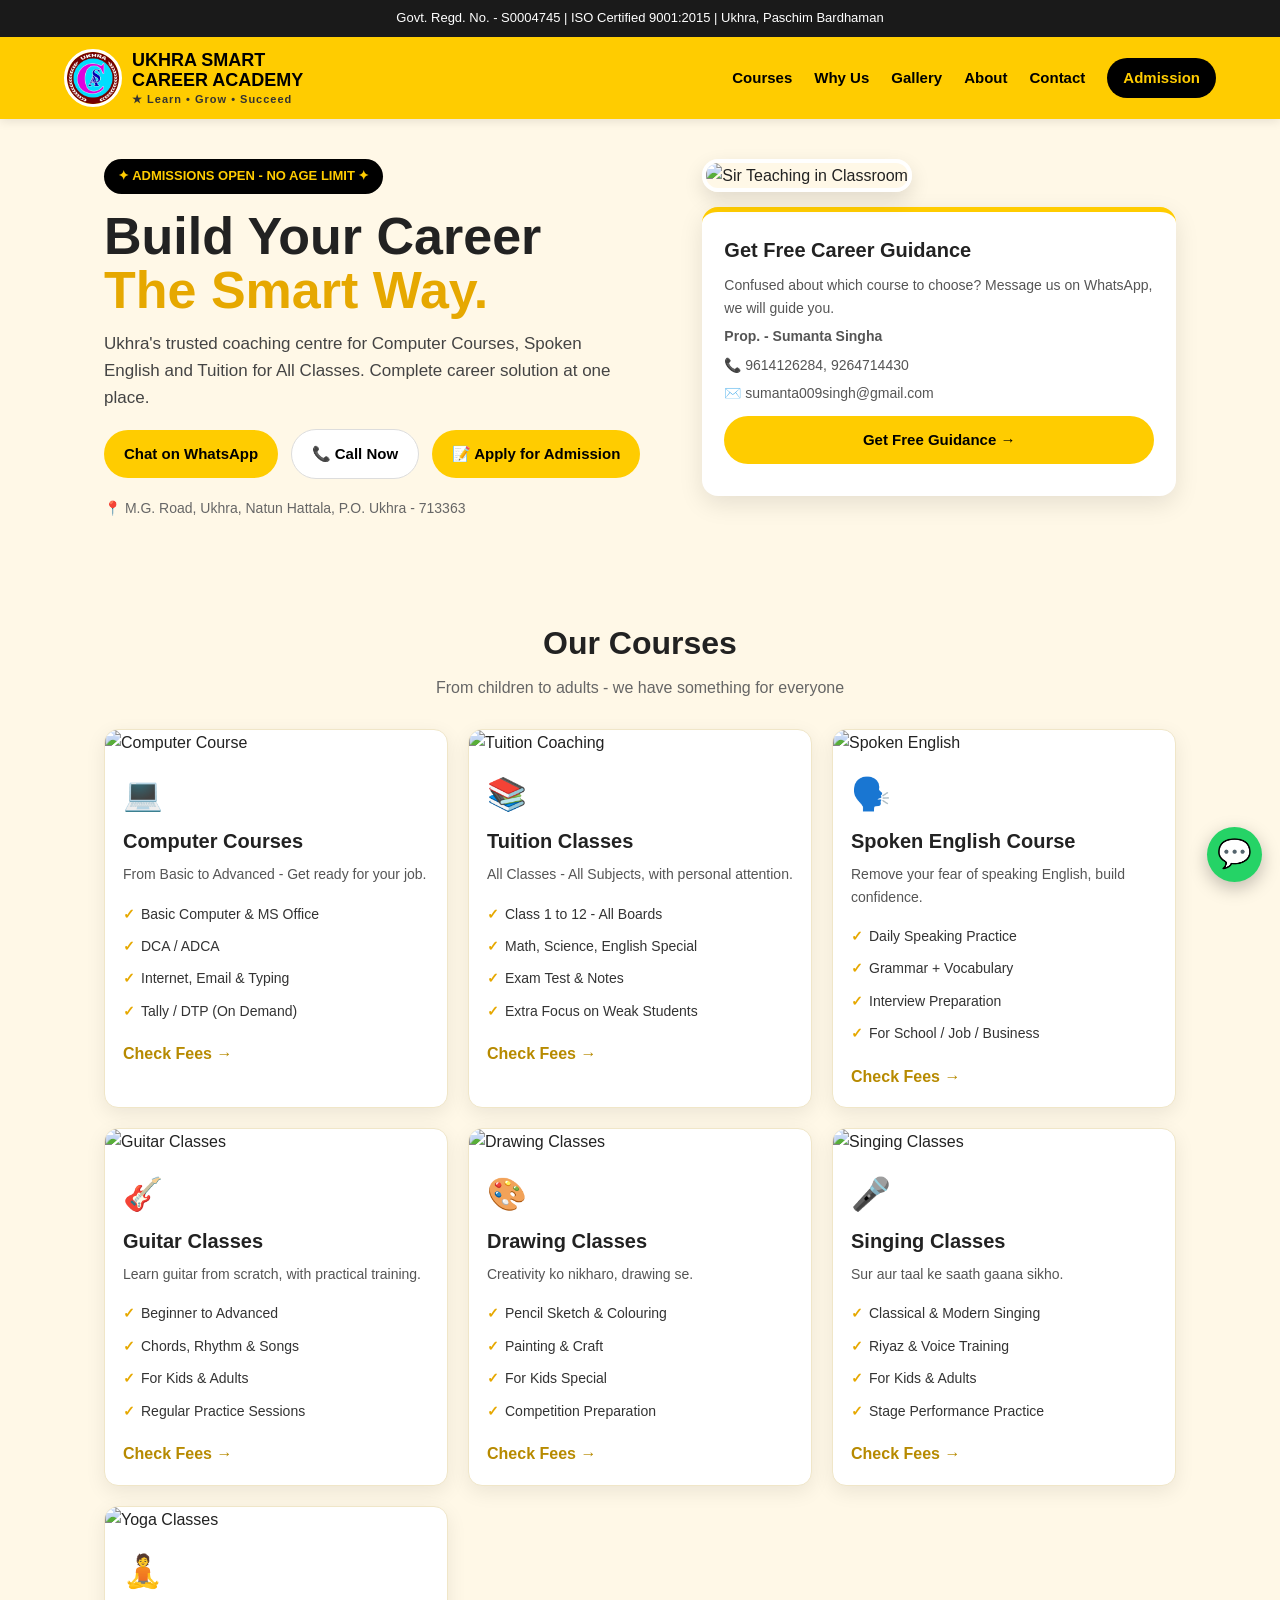
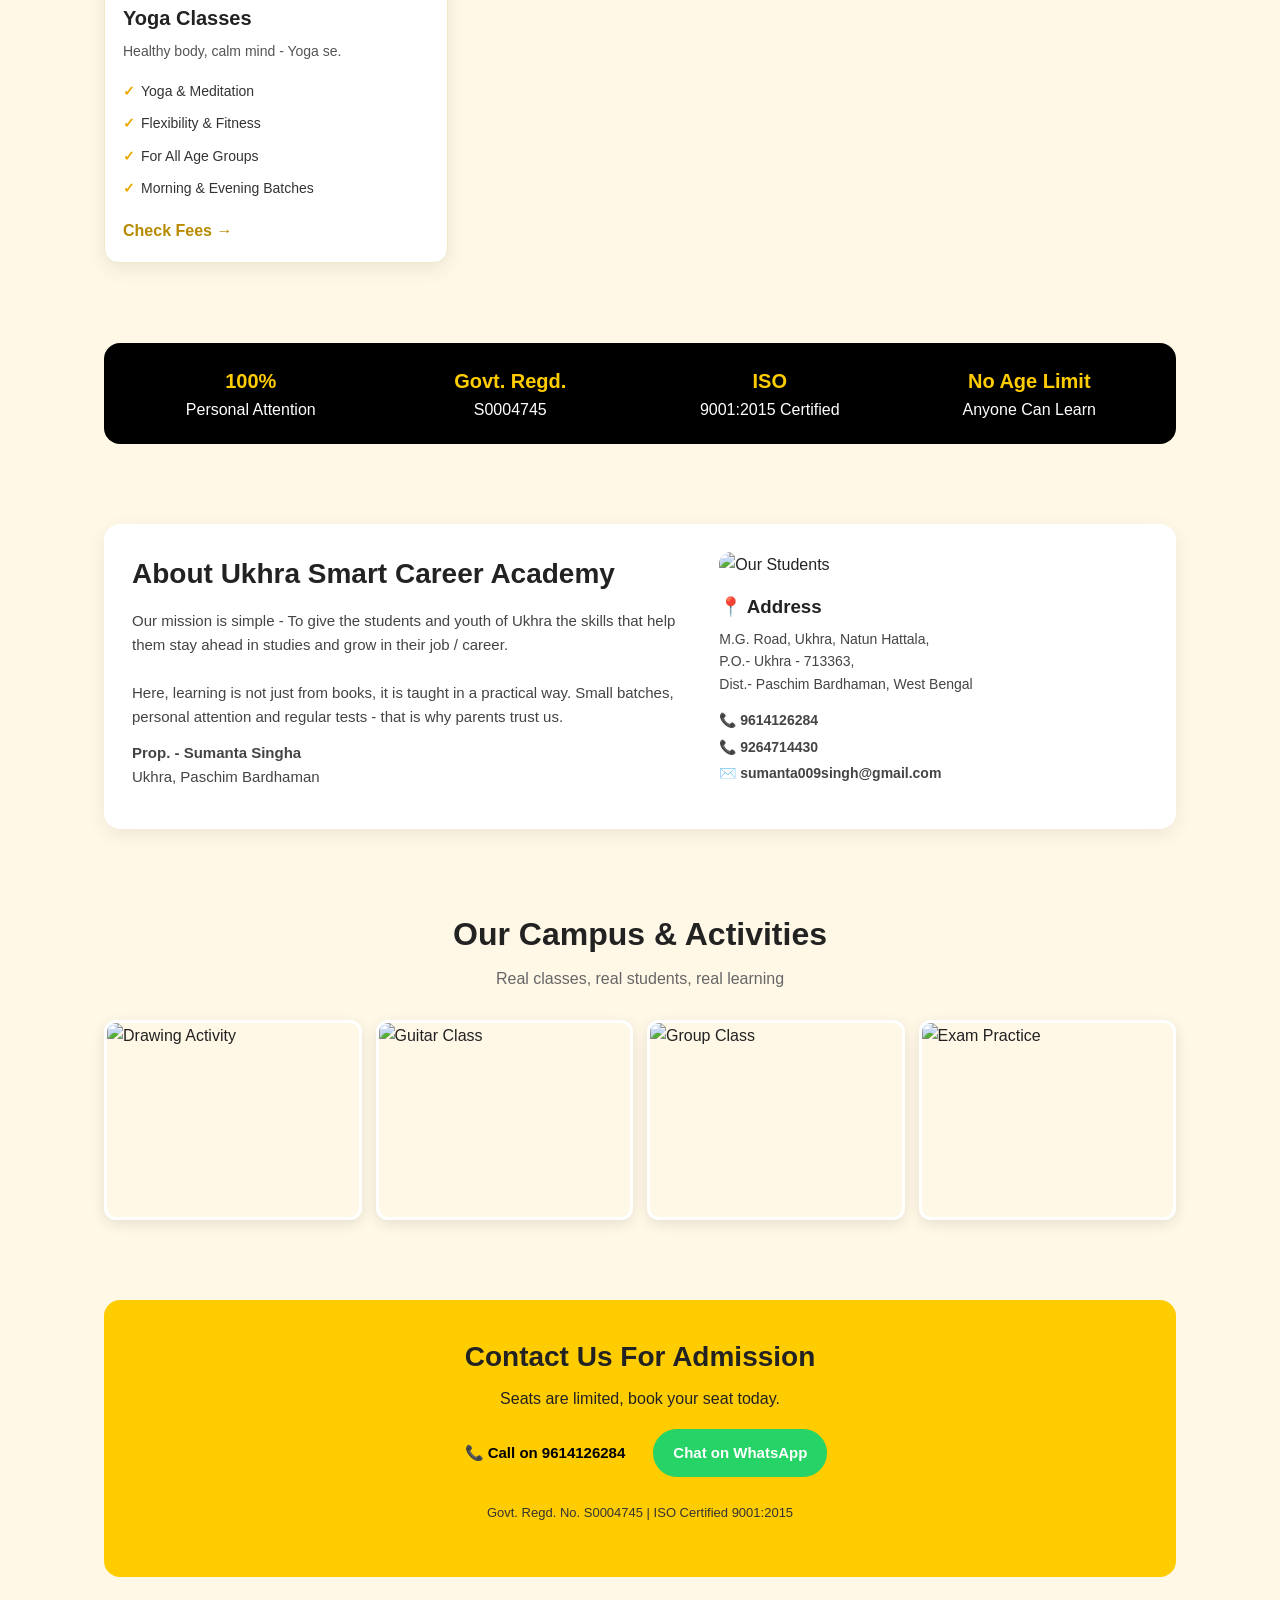
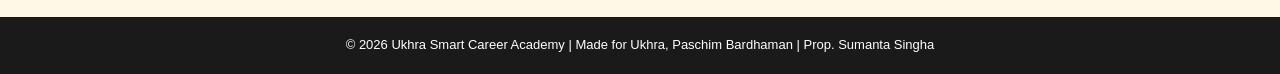
==== index.html @ 69313195 "Update index.html" ====
<!DOCTYPE html>
<html lang="en">
<head>
<meta charset="UTF-8">
<meta name="viewport" content="width=device-width, initial-scale=1.0">
<title>Ukhra Smart Career Academy | Computer, Spoken English & Tuition in Ukhra</title>
<link rel="stylesheet" href="style.css">
</head>
<body>

<div class="top">Govt. Regd. No. - S0004745 | ISO Certified 9001:2015 | Ukhra, Paschim Bardhaman</div>

<header>
<div class="logo"><img src="logo.jpg" alt="Logo"> <span>UKHRA SMART<br>CAREER ACADEMY <small>★ Learn • Grow • Succeed</small></span></div>
<nav>
<a href="#courses">Courses</a>
<a href="#why">Why Us</a>
<a href="#gallery">Gallery</a>
<a href="#about">About</a>
<a href="#contact">Contact</a>
<a href="admission.html">Admission</a>
</nav>
<button class="menu-btn" onclick="toggleMenu()">☰</button>
</header>
<div class="mobile-nav" id="mobileNav">
<a href="#courses">Courses</a>
<a href="#why">Why Us</a>
<a href="#gallery">Gallery</a>
<a href="#about">About</a>
<a href="#contact">Contact</a>
<a href="admission.html">Admission</a>
</div>

<section class="hero">
<div class="hero-left">
<div class="badge">✦ ADMISSIONS OPEN - NO AGE LIMIT ✦</div>
<h1>Build Your Career<br><span>The Smart Way.</span></h1>
<p>Ukhra's trusted coaching centre for Computer Courses, Spoken English and Tuition for All Classes. Complete career solution at one place.</p>
<a class="btn btn-yellow" href="https://wa.me/919614126284">Chat on WhatsApp</a>
<a class="btn btn-white" href="tel:9614126284">📞 Call Now</a>
<a class="btn btn-yellow" href="admission.html">📝 Apply for Admission</a>
<p class="hero-addr">📍 M.G. Road, Ukhra, Natun Hattala, P.O. Ukhra - 713363</p>
</div>
<div class="hero-right">
<img src="images/image_7.jpg" alt="Sir Teaching in Classroom" class="hero-img">
<div class="hero-card">
<h3>Get Free Career Guidance</h3>
<p>Confused about which course to choose? Message us on WhatsApp, we will guide you.</p>
<p><b>Prop. - Sumanta Singha</b></p>
<p>📞 9614126284, 9264714430</p>
<p>✉️ sumanta009singh@gmail.com</p>
<a class="btn btn-yellow full-btn" href="https://wa.me/919614126284?text=Hello%20Sir,%20I%20want%20to%20know%20about%20Admission">Get Free Guidance →</a>
</div>
</div>
</section>

<section class="section" id="courses">
<h2>Our Courses</h2>
<p class="sub">From children to adults - we have something for everyone</p>
<div class="cards">

<!-- 1. COMPUTER COURSES -->
<div class="card">
<img src="images/image_6.jpg" alt="Computer Course">
<div class="icon">💻</div><h3>Computer Courses</h3><p>From Basic to Advanced - Get ready for your job.</p>
<ul><li>Basic Computer & MS Office</li><li>DCA / ADCA</li><li>Internet, Email & Typing</li><li>Tally / DTP (On Demand)</li></ul>
<a href="https://wa.me/919614126284?text=I%20want%20to%20know%20Computer%20Course%20Fees">Check Fees →</a></div>

<!-- 2. TUITION CLASSES -->
<div class="card">
<img src="images/Image_3.jpg" alt="Tuition Coaching">
<div class="icon">📚</div><h3>Tuition Classes</h3><p>All Classes - All Subjects, with personal attention.</p>
<ul><li>Class 1 to 12 - All Boards</li><li>Math, Science, English Special</li><li>Exam Test & Notes</li><li>Extra Focus on Weak Students</li></ul>
<a href="https://wa.me/919614126284?text=I%20want%20to%20know%20about%20Tuition">Check Fees →</a></div>

<!-- 3. SPOKEN ENGLISH -->
<div class="card">
<img src="images/Image_8.jpg" alt="Spoken English">
<div class="icon">🗣️</div><h3>Spoken English Course</h3><p>Remove your fear of speaking English, build confidence.</p>
<ul><li>Daily Speaking Practice</li><li>Grammar + Vocabulary</li><li>Interview Preparation</li><li>For School / Job / Business</li></ul>
<a href="https://wa.me/919614126284?text=I%20want%20to%20know%20Spoken%20English%20Fees">Check Fees →</a></div>

<!-- 4. GUITAR CLASSES -->
<div class="card">
<img src="images/image_1.jpg" alt="Guitar Classes">
<div class="icon">🎸</div><h3>Guitar Classes</h3><p>Learn guitar from scratch, with practical training.</p>
<ul><li>Beginner to Advanced</li><li>Chords, Rhythm & Songs</li><li>For Kids & Adults</li><li>Regular Practice Sessions</li></ul>
<a href="https://wa.me/919614126284?text=I%20want%20to%20know%20Guitar%20Class%20Fees">Check Fees →</a></div>

<!-- 5. DRAWING CLASSES -->
<div class="card">
<img src="images/image_5.jpg" alt="Drawing Classes">
<div class="icon">🎨</div><h3>Drawing Classes</h3><p>Creativity ko nikharo, drawing se.</p>
<ul><li>Pencil Sketch & Colouring</li><li>Painting & Craft</li><li>For Kids Special</li><li>Competition Preparation</li></ul>
<a href="https://wa.me/919614126284?text=I%20want%20to%20know%20Drawing%20Class%20Fees">Check Fees →</a></div>

<!-- 6. SINGING CLASSES -->
<div class="card">
<img src="images/image_2.jpg" alt="Singing Classes">
<div class="icon">🎤</div><h3>Singing Classes</h3><p>Sur aur taal ke saath gaana sikho.</p>
<ul><li>Classical & Modern Singing</li><li>Riyaz & Voice Training</li><li>For Kids & Adults</li><li>Stage Performance Practice</li></ul>
<a href="https://wa.me/919614126284?text=I%20want%20to%20know%20Singing%20Class%20Fees">Check Fees →</a></div>

<!-- 7. YOGA CLASSES -->
<div class="card">
<img src="images/image_9.jpg" alt="Yoga Classes">
<div class="icon">🧘</div><h3>Yoga Classes</h3><p>Healthy body, calm mind - Yoga se.</p>
<ul><li>Yoga & Meditation</li><li>Flexibility & Fitness</li><li>For All Age Groups</li><li>Morning & Evening Batches</li></ul>
<a href="https://wa.me/919614126284?text=I%20want%20to%20know%20Yoga%20Class%20Fees">Check Fees →</a></div>

</div>
</section>

<section class="section">
<div class="why" id="why">
<div><b>100%</b>Personal Attention</div>
<div><b>Govt. Regd.</b>S0004745</div>
<div><b>ISO</b>9001:2015 Certified</div>
<div><b>No Age Limit</b>Anyone Can Learn</div>
</div>
</section>

<section class="section" id="about">
<div class="about">
<div class="about-left"><h2>About Ukhra Smart Career Academy</h2><p>Our mission is simple - To give the students and youth of Ukhra the skills that help them stay ahead in studies and grow in their job / career.<br><br>Here, learning is not just from books, it is taught in a practical way. Small batches, personal attention and regular tests - that is why parents trust us.</p><p><b>Prop. - Sumanta Singha</b><br>Ukhra, Paschim Bardhaman</p></div>
<div class="about-right"><img src="images/image_4.jpg" alt="Our Students" class="about-img"><h3>📍 Address</h3><p>M.G. Road, Ukhra, Natun Hattala,<br>P.O.- Ukhra - 713363,<br>Dist.- Paschim Bardhaman, West Bengal</p><p class="contact-lines">📞 9614126284<br>📞 9264714430<br>✉️ sumanta009singh@gmail.com</p></div>
</div>
</section>

<section class="section" id="gallery">
<h2>Our Campus & Activities</h2>
<p class="sub">Real classes, real students, real learning</p>
<div class="gallery">
<img src="images/image_1.jpg" alt="Drawing Activity">
<img src="images/image_2.jpg" alt="Guitar Class">
<img src="images/image_5.jpg" alt="Group Class">
<img src="images/image_9.jpg" alt="Exam Practice">
</div>
</section>

<section class="section" id="contact">
<div class="contact"><h2>Contact Us For Admission</h2><p>Seats are limited, book your seat today.</p><a class="btn btn-yellow" href="tel:9614126284">📞 Call on 9614126284</a><a class="btn btn-green" href="https://wa.me/919614126284">Chat on WhatsApp</a><p class="small">Govt. Regd. No. S0004745 | ISO Certified 9001:2015</p></div>
</section>

<footer>© 2026 Ukhra Smart Career Academy | Made for Ukhra, Paschim Bardhaman | Prop. Sumanta Singha</footer>
<a class="float-whatsapp" href="https://wa.me/919614126284">💬</a>

<script src="script.js"></script>
</body>
</html>
---- style.css ----
*{
  margin:0;
  padding:0;
  box-sizing:border-box;
  font-family:'Segoe UI', Arial, sans-serif;
}
body{
  background:#fff8e7;
  color:#222;
  line-height:1.6;
}
a{text-decoration:none;color:inherit}

/* TOP BAR */
.top{
  background:#1a1a1a;
  color:#fff;
  text-align:center;
  font-size:13px;
  padding:8px 10px;
}

/* HEADER */
header{
  background:#ffcc00;
  display:flex;
  justify-content:space-between;
  align-items:center;
  padding:12px 5%;
  position:sticky;
  top:0;
  z-index:100;
  box-shadow:0 2px 10px rgba(0,0,0,0.1);
}
.logo{
  display:flex;
  align-items:center;
  gap:10px;
  font-weight:900;
  font-size:18px;
  line-height:1.1;
  color:#000;
}
.logo img{
  width:58px;
  height:58px;
  border-radius:50%;
  object-fit:cover;
  border:3px solid #fff;
  background:#fff;
  flex-shrink:0;
}
.logo small{
  display:block;
  font-size:11px;
  letter-spacing:1px;
  color:#333;
  font-weight:700;
  margin-top:2px;
}
nav{
  display:flex;
  gap:22px;
  align-items:center;
}
nav a{
  font-weight:700;
  font-size:15px;
  color:#000;
}
nav a:hover{color:#fff}
nav a:last-child{
  background:#000;
  color:#ffcc00;
  padding:8px 16px;
  border-radius:20px;
}
.menu-btn{
  display:none;
  font-size:26px;
  background:none;
  border:none;
  cursor:pointer;
}
.mobile-nav{
  display:none;
  background:#ffcc00;
  padding:10px 5%;
  flex-direction:column;
  gap:10px;
}
.mobile-nav a{
  font-weight:700;
  padding:8px 0;
  border-bottom:1px solid rgba(0,0,0,0.1);
}
.mobile-nav.active{display:flex}

/* HERO */
.hero{
  display:flex;
  gap:30px;
  padding:40px 5%;
  align-items:flex-start;
  max-width:1200px;
  margin:0 auto;
}
.hero-left{flex:1.2}
.badge{
  background:#000;
  color:#ffcc00;
  display:inline-block;
  padding:7px 14px;
  border-radius:20px;
  font-size:13px;
  font-weight:800;
  margin-bottom:15px;
}
.hero-left h1{
  font-size:52px;
  line-height:1.05;
  font-weight:900;
  margin-bottom:12px;
}
.hero-left h1 span{color:#e6a800}
.hero-left p{
  font-size:17px;
  color:#444;
  margin-bottom:18px;
  max-width:520px;
}
.btn{
  display:inline-block;
  padding:12px 20px;
  border-radius:30px;
  font-weight:800;
  font-size:15px;
  margin:0 8px 10px 0;
}
.btn-yellow{background:#ffcc00;color:#000}
.btn-white{background:#fff;color:#000;border:1px solid #ddd}
.btn-green{background:#25D366;color:#fff}
.full-btn{display:block;text-align:center;margin-top:12px;width:100%}
.hero-addr{font-size:14px!important;color:#666!important;margin-top:8px}
.hero-right{flex:1}
.hero-img{
  width:100%;
  height:290px;
  object-fit:cover;
  border-radius:16px;
  margin-bottom:15px;
  border:4px solid #fff;
  box-shadow:0 8px 20px rgba(0,0,0,0.12);
}
.hero-card{
  background:#fff;
  padding:22px;
  border-radius:16px;
  box-shadow:0 8px 25px rgba(0,0,0,0.1);
  border-top:5px solid #ffcc00;
}
.hero-card h3{font-size:20px;margin-bottom:8px}
.hero-card p{font-size:14px;color:#555;margin-bottom:6px}

/* SECTION */
.section{
  padding:40px 5%;
  max-width:1200px;
  margin:0 auto;
}
.section h2{
  text-align:center;
  font-size:32px;
  font-weight:900;
  margin-bottom:6px;
}
.sub{
  text-align:center;
  color:#666;
  margin-bottom:28px;
}

/* COURSES CARDS */
.cards{
  display:grid;
  grid-template-columns:1fr 1fr 1fr;
  gap:20px;
}
.card{
  background:#fff;
  border-radius:14px;
  overflow:hidden;
  box-shadow:0 6px 20px rgba(0,0,0,0.08);
  padding-bottom:18px;
  border:1px solid #f0e6c8;
}
.card img{
  width:100%;
  height:185px;
  object-fit:cover;
}
.card .icon{
  font-size:32px;
  margin:14px 18px 5px;
}
.card h3{
  font-size:20px;
  padding:0 18px;
  margin-bottom:6px;
}
.card p{
  font-size:14px;
  color:#555;
  padding:0 18px;
  margin-bottom:12px;
}
.card ul{
  list-style:none;
  padding:0 18px;
  margin-bottom:14px;
}
.card ul li{
  font-size:14px;
  padding:5px 0 5px 18px;
  position:relative;
  color:#333;
}
.card ul li:before{
  content:"✓";
  position:absolute;
  left:0;
  color:#e6a800;
  font-weight:900;
}
.card a{
  display:inline-block;
  margin:0 18px;
  font-weight:800;
  color:#b78a00;
}

/* WHY */
.why{
  background:#000;
  color:#fff;
  display:grid;
  grid-template-columns:1fr 1fr 1fr 1fr;
  border-radius:16px;
  padding:22px;
  text-align:center;
  gap:10px;
}
.why div b{
  display:block;
  font-size:20px;
  color:#ffcc00;
}

/* ABOUT */
.about{
  display:flex;
  gap:30px;
  background:#fff;
  padding:28px;
  border-radius:16px;
  box-shadow:0 6px 20px rgba(0,0,0,0.07);
}
.about-left{flex:1.3}
.about-left h2{text-align:left;font-size:28px;margin-bottom:12px}
.about-left p{color:#444;font-size:15px;margin-bottom:12px}
.about-right{flex:1}
.about-img{
  width:100%;
  height:230px;
  object-fit:cover;
  border-radius:12px;
  margin-bottom:14px;
}
.about-right h3{margin-bottom:6px}
.about-right p{font-size:14px;color:#444}
.contact-lines{margin-top:12px;font-weight:700;line-height:1.9}

/* GALLERY */
.gallery{
  display:grid;
  grid-template-columns:1fr 1fr 1fr 1fr;
  gap:14px;
}
.gallery img{
  width:100%;
  height:200px;
  object-fit:cover;
  border-radius:12px;
  border:3px solid #fff;
  box-shadow:0 4px 14px rgba(0,0,0,0.1);
}

/* CONTACT */
.contact{
  background:#ffcc00;
  text-align:center;
  padding:35px 20px;
  border-radius:16px;
}
.contact h2{font-size:28px}
.contact p{margin-bottom:18px}
.contact .small{font-size:13px;margin-top:16px;color:#333}

/* FOOTER */
footer{
  background:#1a1a1a;
  color:#fff;
  text-align:center;
  padding:18px 10px;
  font-size:13px;
}
.float-whatsapp{
  position:fixed;
  right:18px;
  bottom:18px;
  background:#25D366;
  width:55px;
  height:55px;
  border-radius:50%;
  display:flex;
  align-items:center;
  justify-content:center;
  font-size:28px;
  box-shadow:0 6px 18px rgba(0,0,0,0.25);
  z-index:200;
}

/* MOBILE */
@media(max-width:850px){
  nav{display:none}
  .menu-btn{display:block}
  .hero{flex-direction:column;padding:25px 5%}
  .hero-left h1{font-size:36px}
  .hero-img{height:210px}
  .cards{grid-template-columns:1fr}
  .why{grid-template-columns:1fr 1fr}
  .about{flex-direction:column;padding:20px}
  .gallery{grid-template-columns:1fr 1fr}
  .gallery img{height:145px}
  .about-img{height:200px}
  .logo{font-size:15px}
  .logo img{width:46px;height:46px}
  .logo small{font-size:10px}
}
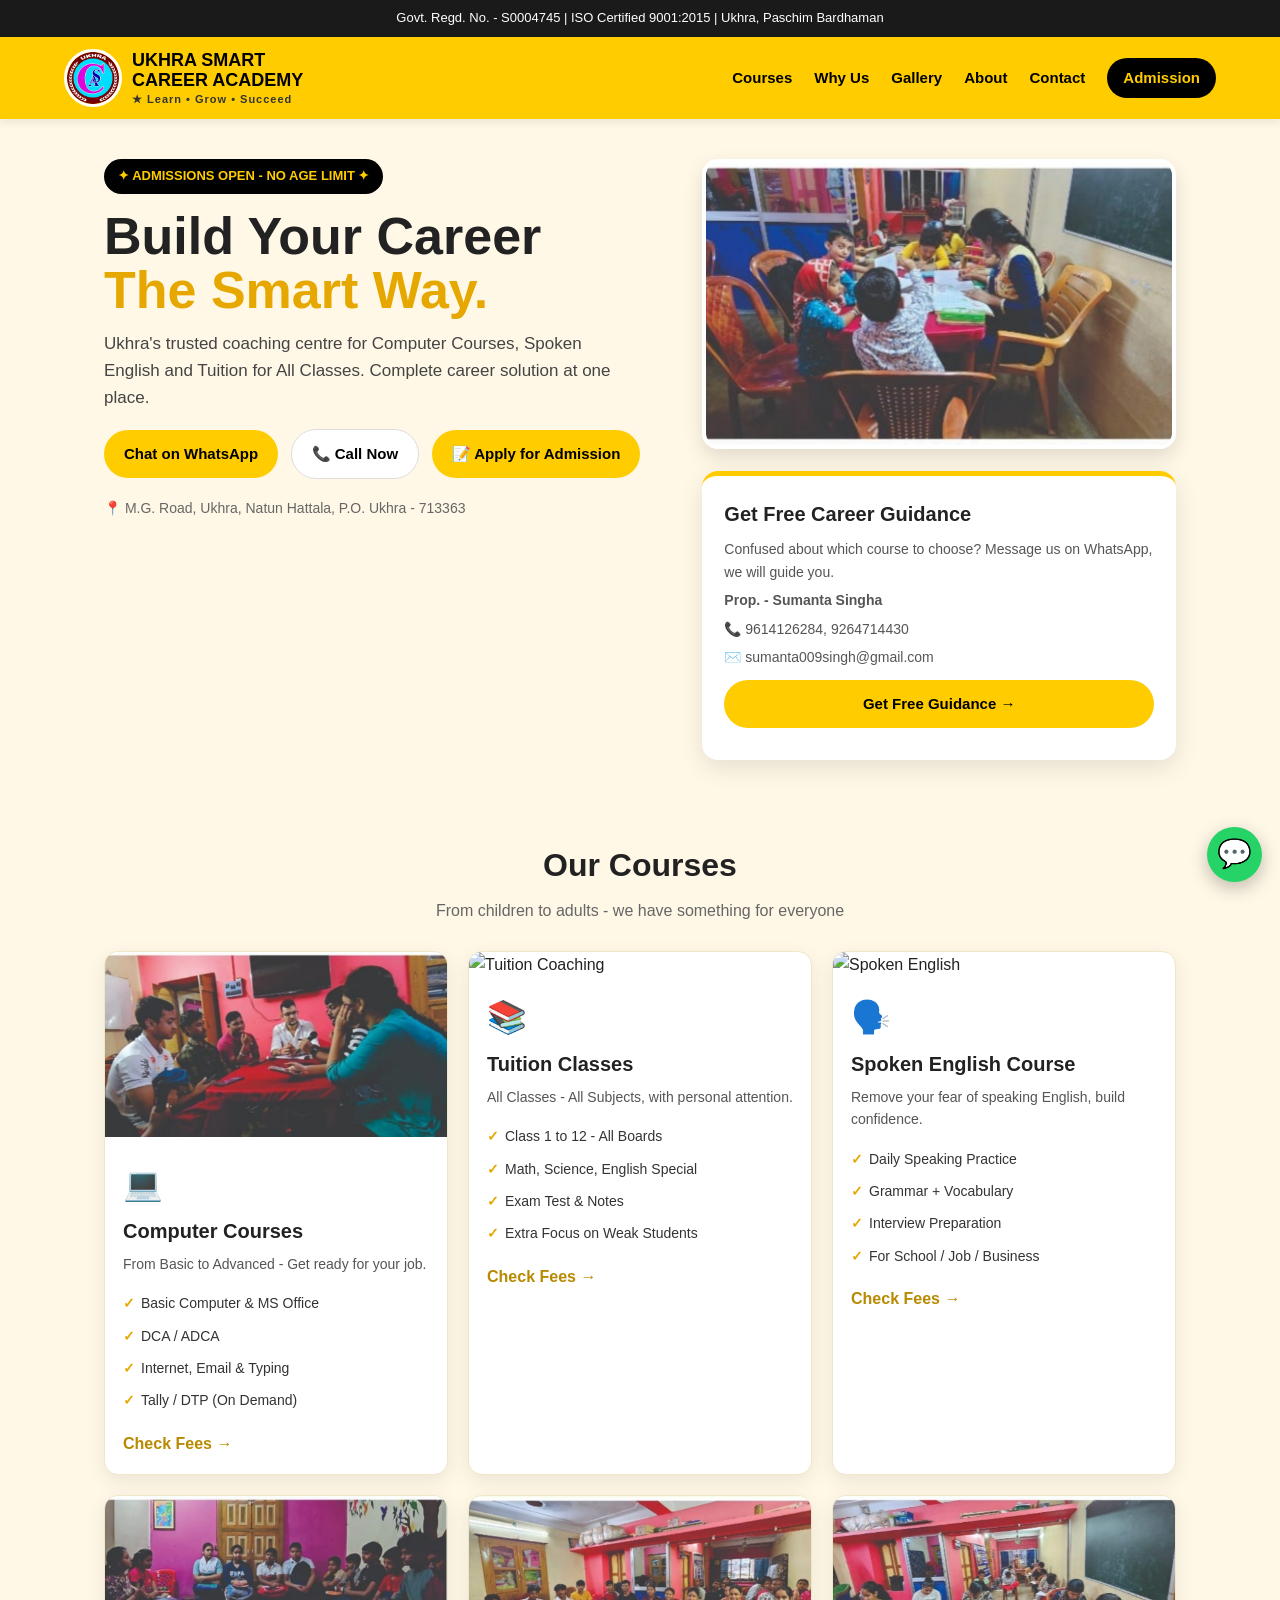
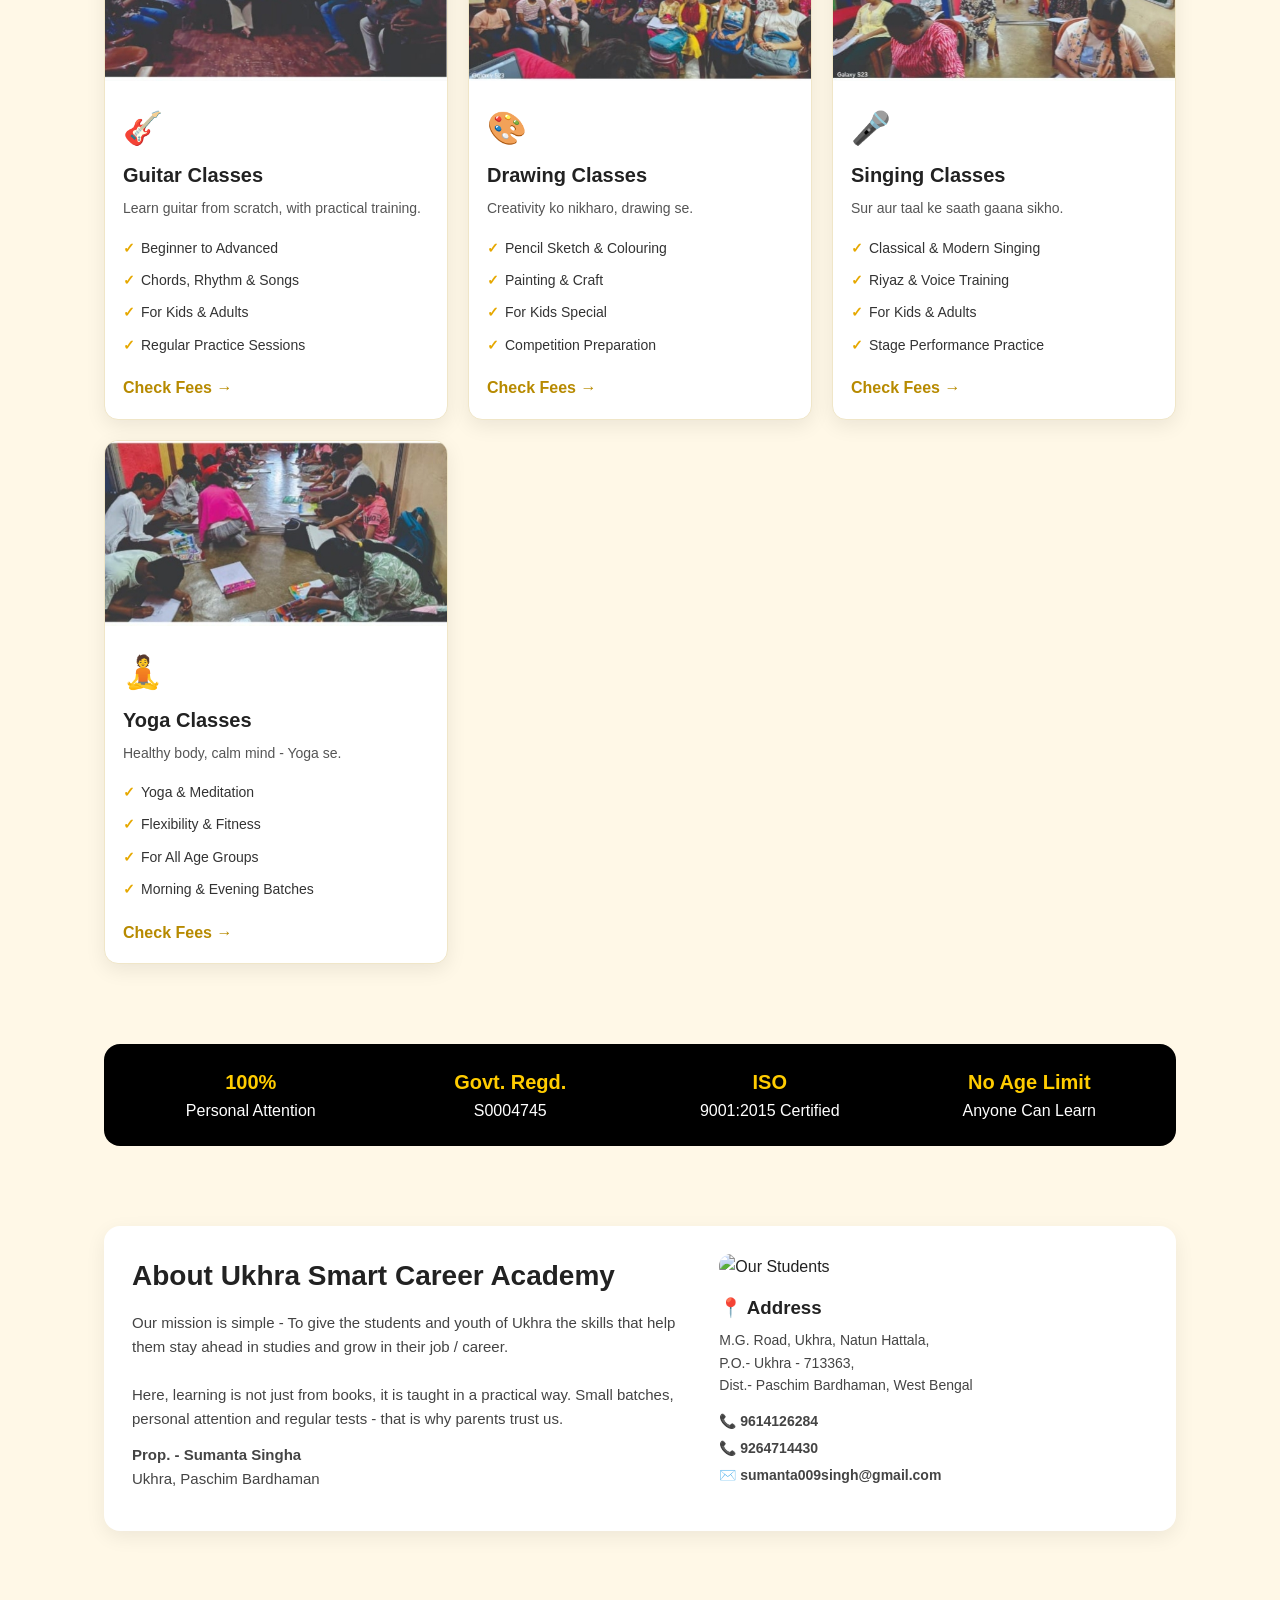
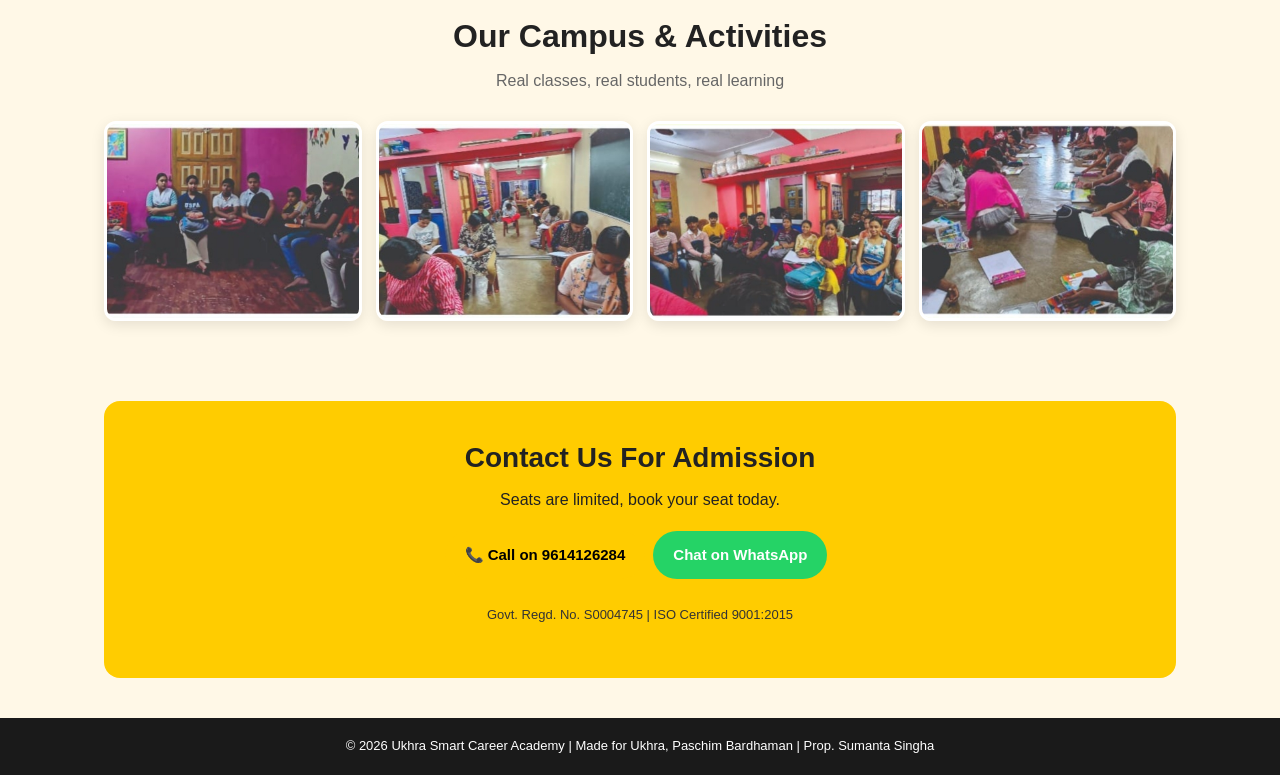
==== commit 1abe9fa0: "Update index.html" ====
--- a/index.html
+++ b/index.html
@@ -42,7 +42,7 @@
 <p class="hero-addr">📍 M.G. Road, Ukhra, Natun Hattala, P.O. Ukhra - 713363</p>
 </div>
 <div class="hero-right">
-<img src="images/image_7.jpg" alt="Sir Teaching in Classroom" class="hero-img">
+<img src="image_7.jpg" alt="Sir Teaching in Classroom" class="hero-img">
 <div class="hero-card">
 <h3>Get Free Career Guidance</h3>
 <p>Confused about which course to choose? Message us on WhatsApp, we will guide you.</p>
@@ -61,49 +61,49 @@
 
 <!-- 1. COMPUTER COURSES -->
 <div class="card">
-<img src="images/image_6.jpg" alt="Computer Course">
+<img src="image_6.jpg" alt="Computer Course">
 <div class="icon">💻</div><h3>Computer Courses</h3><p>From Basic to Advanced - Get ready for your job.</p>
 <ul><li>Basic Computer & MS Office</li><li>DCA / ADCA</li><li>Internet, Email & Typing</li><li>Tally / DTP (On Demand)</li></ul>
 <a href="https://wa.me/919614126284?text=I%20want%20to%20know%20Computer%20Course%20Fees">Check Fees →</a></div>
 
 <!-- 2. TUITION CLASSES -->
 <div class="card">
-<img src="images/Image_3.jpg" alt="Tuition Coaching">
+<img src="Image_3.jpg" alt="Tuition Coaching">
 <div class="icon">📚</div><h3>Tuition Classes</h3><p>All Classes - All Subjects, with personal attention.</p>
 <ul><li>Class 1 to 12 - All Boards</li><li>Math, Science, English Special</li><li>Exam Test & Notes</li><li>Extra Focus on Weak Students</li></ul>
 <a href="https://wa.me/919614126284?text=I%20want%20to%20know%20about%20Tuition">Check Fees →</a></div>
 
 <!-- 3. SPOKEN ENGLISH -->
 <div class="card">
-<img src="images/Image_8.jpg" alt="Spoken English">
+<img src="Image_8.jpg" alt="Spoken English">
 <div class="icon">🗣️</div><h3>Spoken English Course</h3><p>Remove your fear of speaking English, build confidence.</p>
 <ul><li>Daily Speaking Practice</li><li>Grammar + Vocabulary</li><li>Interview Preparation</li><li>For School / Job / Business</li></ul>
 <a href="https://wa.me/919614126284?text=I%20want%20to%20know%20Spoken%20English%20Fees">Check Fees →</a></div>
 
 <!-- 4. GUITAR CLASSES -->
 <div class="card">
-<img src="images/image_1.jpg" alt="Guitar Classes">
+<img src="image_1.jpg" alt="Guitar Classes">
 <div class="icon">🎸</div><h3>Guitar Classes</h3><p>Learn guitar from scratch, with practical training.</p>
 <ul><li>Beginner to Advanced</li><li>Chords, Rhythm & Songs</li><li>For Kids & Adults</li><li>Regular Practice Sessions</li></ul>
 <a href="https://wa.me/919614126284?text=I%20want%20to%20know%20Guitar%20Class%20Fees">Check Fees →</a></div>
 
 <!-- 5. DRAWING CLASSES -->
 <div class="card">
-<img src="images/image_5.jpg" alt="Drawing Classes">
+<img src="image_5.jpg" alt="Drawing Classes">
 <div class="icon">🎨</div><h3>Drawing Classes</h3><p>Creativity ko nikharo, drawing se.</p>
 <ul><li>Pencil Sketch & Colouring</li><li>Painting & Craft</li><li>For Kids Special</li><li>Competition Preparation</li></ul>
 <a href="https://wa.me/919614126284?text=I%20want%20to%20know%20Drawing%20Class%20Fees">Check Fees →</a></div>
 
 <!-- 6. SINGING CLASSES -->
 <div class="card">
-<img src="images/image_2.jpg" alt="Singing Classes">
+<img src="image_2.jpg" alt="Singing Classes">
 <div class="icon">🎤</div><h3>Singing Classes</h3><p>Sur aur taal ke saath gaana sikho.</p>
 <ul><li>Classical & Modern Singing</li><li>Riyaz & Voice Training</li><li>For Kids & Adults</li><li>Stage Performance Practice</li></ul>
 <a href="https://wa.me/919614126284?text=I%20want%20to%20know%20Singing%20Class%20Fees">Check Fees →</a></div>
 
 <!-- 7. YOGA CLASSES -->
 <div class="card">
-<img src="images/image_9.jpg" alt="Yoga Classes">
+<img src="image_9.jpg" alt="Yoga Classes">
 <div class="icon">🧘</div><h3>Yoga Classes</h3><p>Healthy body, calm mind - Yoga se.</p>
 <ul><li>Yoga & Meditation</li><li>Flexibility & Fitness</li><li>For All Age Groups</li><li>Morning & Evening Batches</li></ul>
 <a href="https://wa.me/919614126284?text=I%20want%20to%20know%20Yoga%20Class%20Fees">Check Fees →</a></div>
@@ -131,10 +131,10 @@
 <h2>Our Campus & Activities</h2>
 <p class="sub">Real classes, real students, real learning</p>
 <div class="gallery">
-<img src="images/image_1.jpg" alt="Drawing Activity">
-<img src="images/image_2.jpg" alt="Guitar Class">
-<img src="images/image_5.jpg" alt="Group Class">
-<img src="images/image_9.jpg" alt="Exam Practice">
+<img src="image_1.jpg" alt="Drawing Activity">
+<img src="image_2.jpg" alt="Guitar Class">
+<img src="image_5.jpg" alt="Group Class">
+<img src="image_9.jpg" alt="Exam Practice">
 </div>
 </section>
 
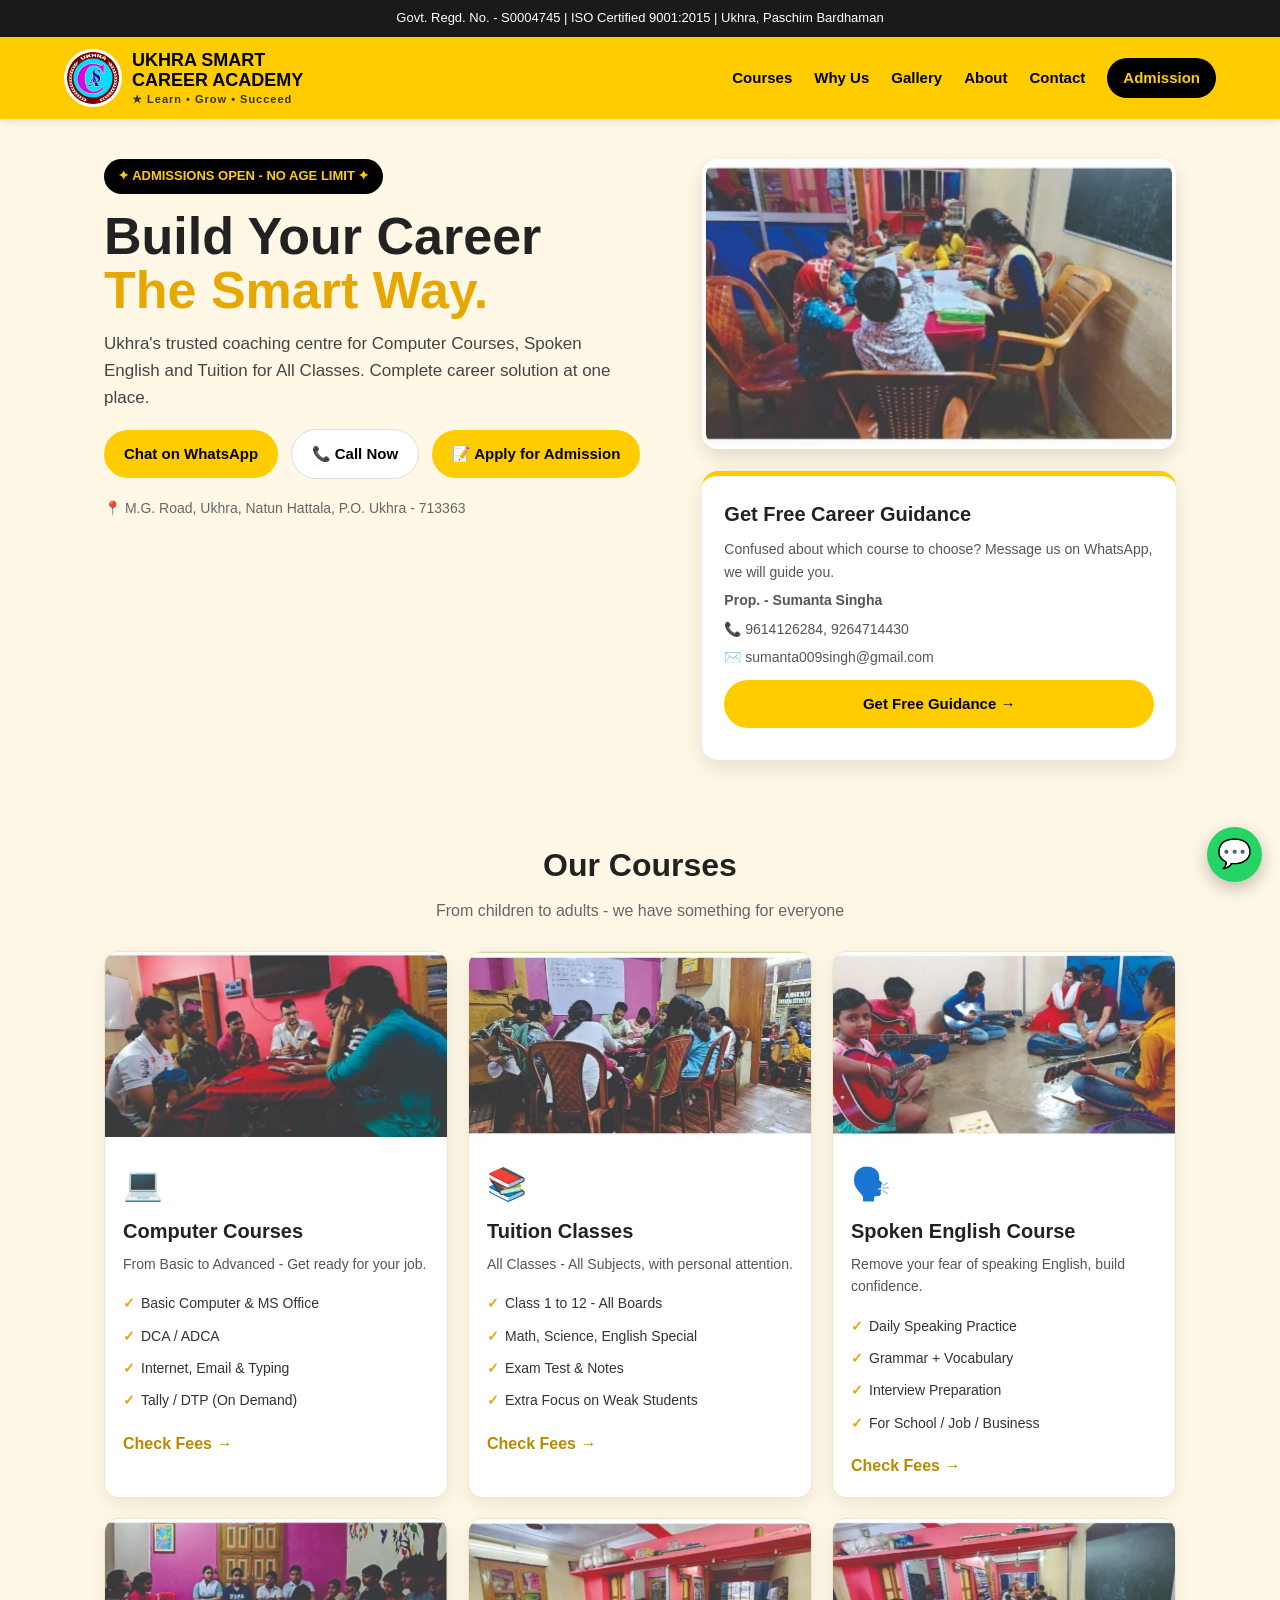
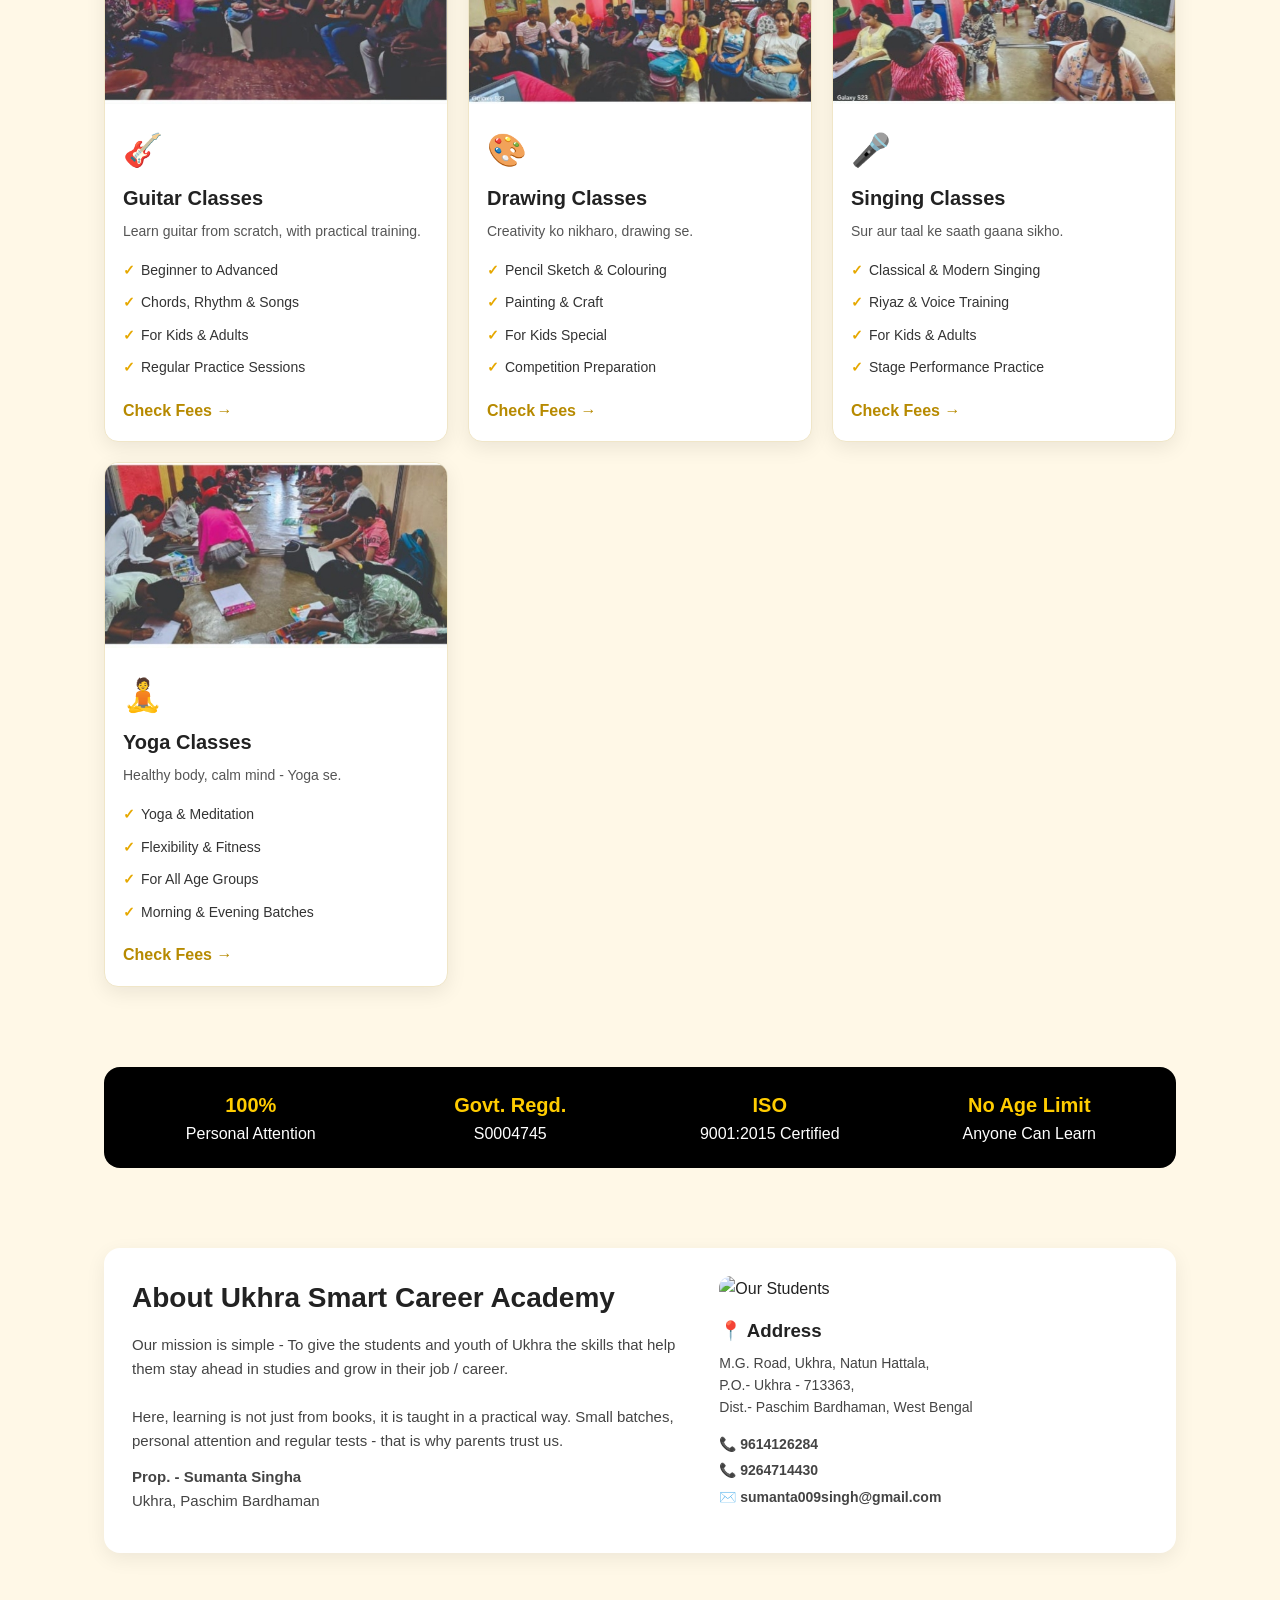
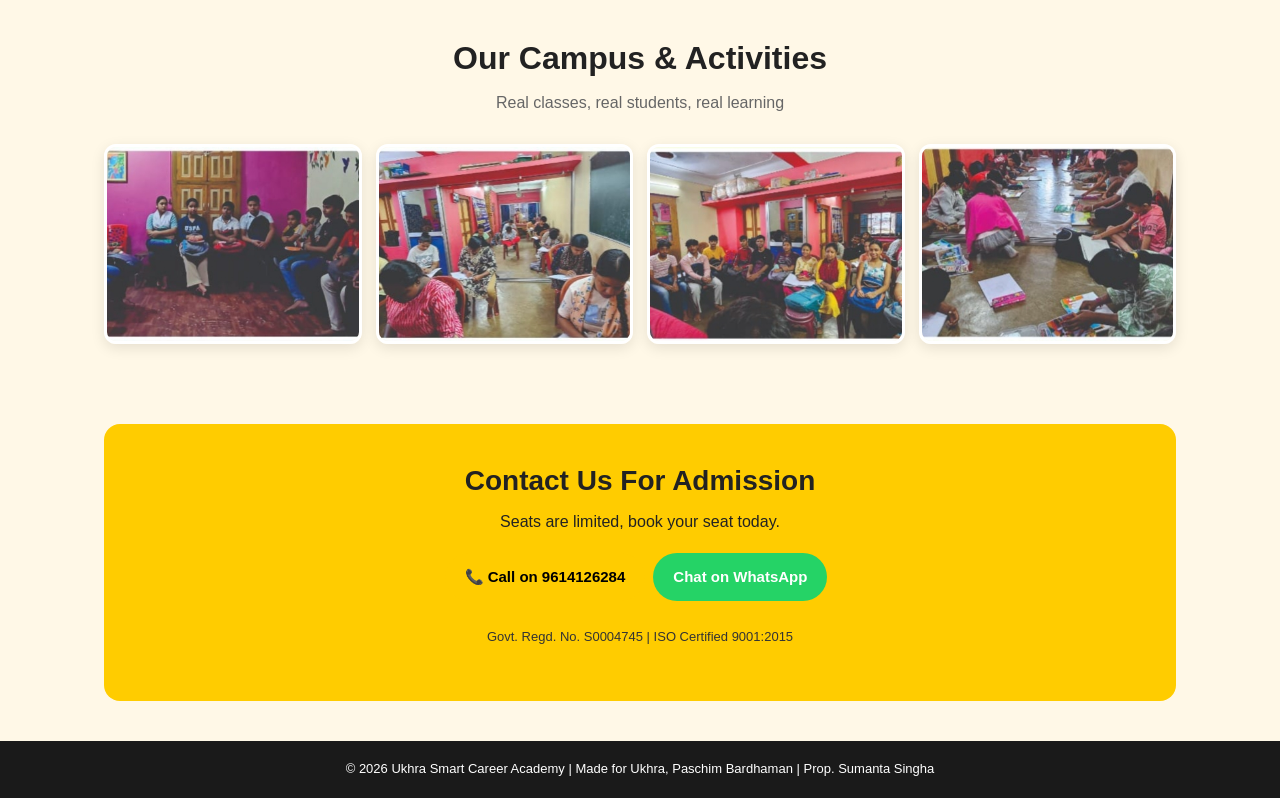
==== commit aa87fca7: "Update index.html" ====
--- a/index.html
+++ b/index.html
@@ -68,14 +68,14 @@
 
 <!-- 2. TUITION CLASSES -->
 <div class="card">
-<img src="Image_3.jpg" alt="Tuition Coaching">
+<img src="image_3.jpg" alt="Tuition Coaching">
 <div class="icon">📚</div><h3>Tuition Classes</h3><p>All Classes - All Subjects, with personal attention.</p>
 <ul><li>Class 1 to 12 - All Boards</li><li>Math, Science, English Special</li><li>Exam Test & Notes</li><li>Extra Focus on Weak Students</li></ul>
 <a href="https://wa.me/919614126284?text=I%20want%20to%20know%20about%20Tuition">Check Fees →</a></div>
 
 <!-- 3. SPOKEN ENGLISH -->
 <div class="card">
-<img src="Image_8.jpg" alt="Spoken English">
+<img src="image_8.jpg" alt="Spoken English">
 <div class="icon">🗣️</div><h3>Spoken English Course</h3><p>Remove your fear of speaking English, build confidence.</p>
 <ul><li>Daily Speaking Practice</li><li>Grammar + Vocabulary</li><li>Interview Preparation</li><li>For School / Job / Business</li></ul>
 <a href="https://wa.me/919614126284?text=I%20want%20to%20know%20Spoken%20English%20Fees">Check Fees →</a></div>
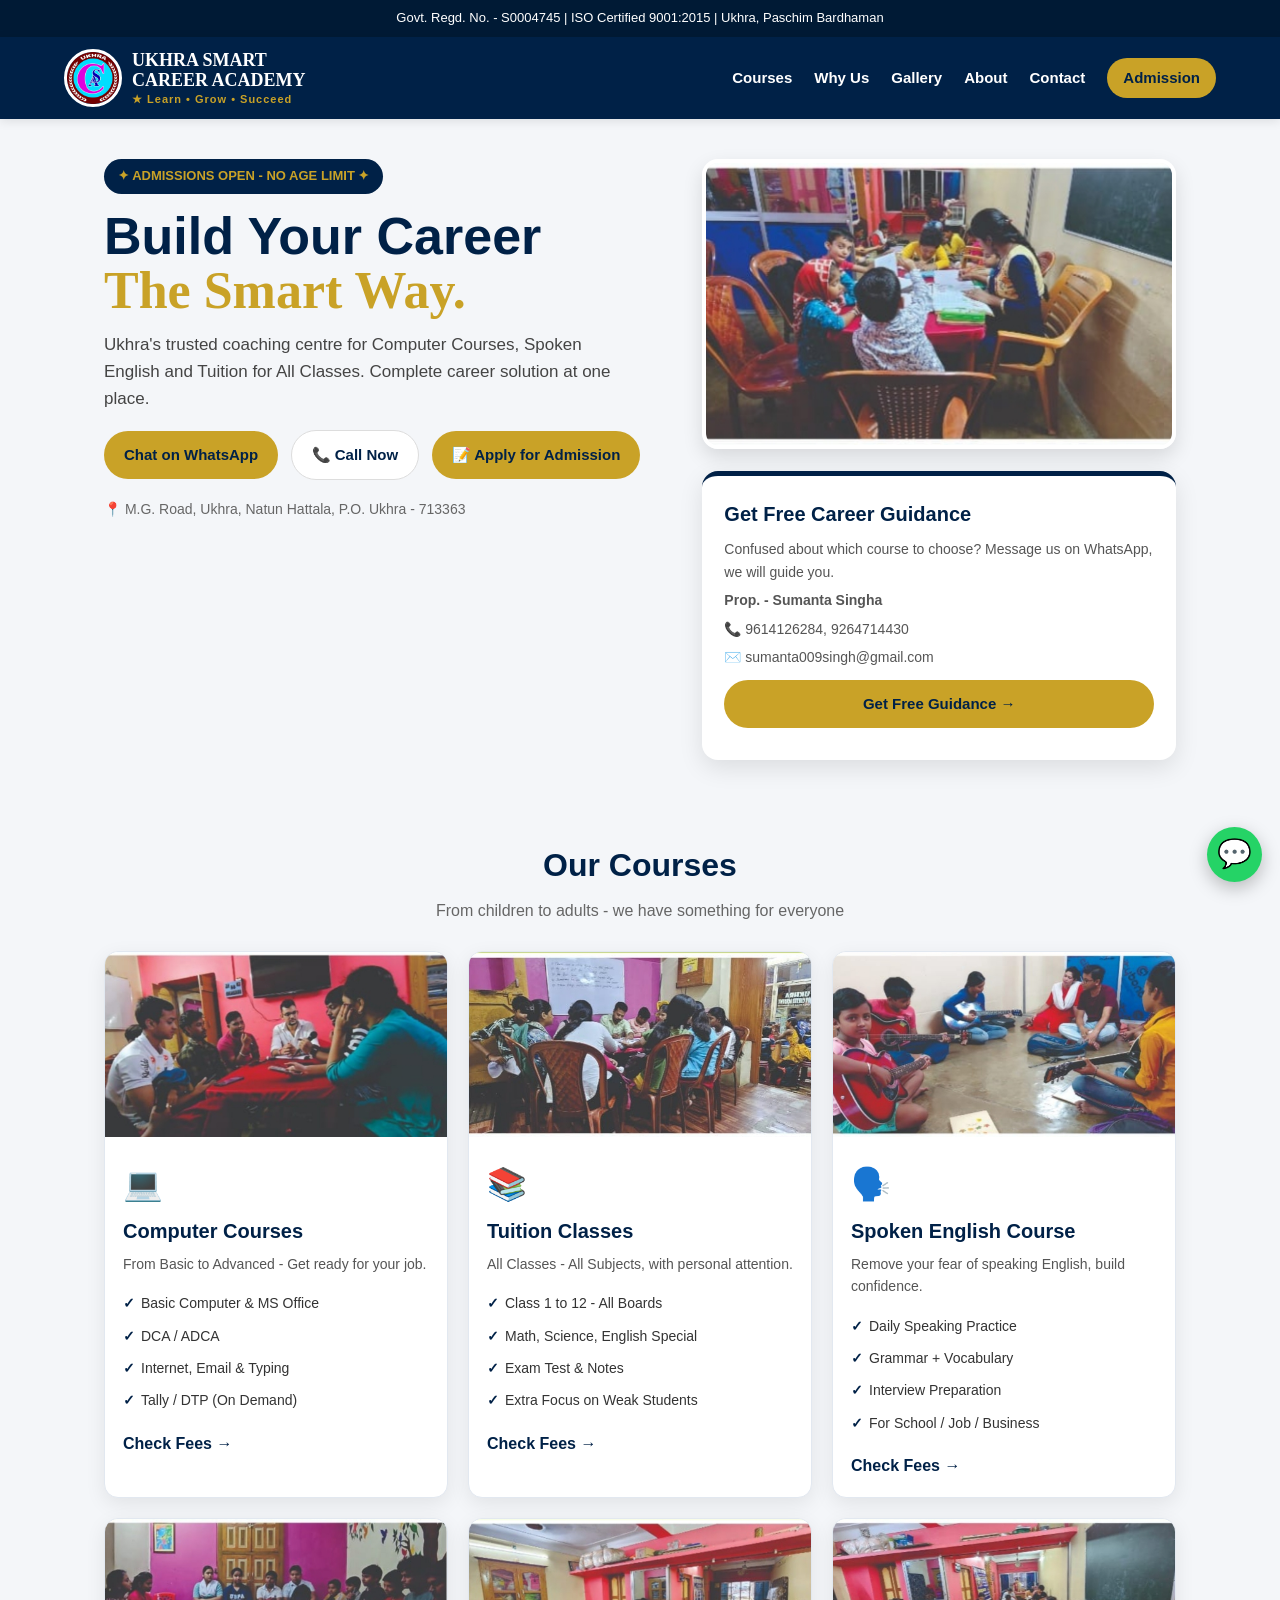
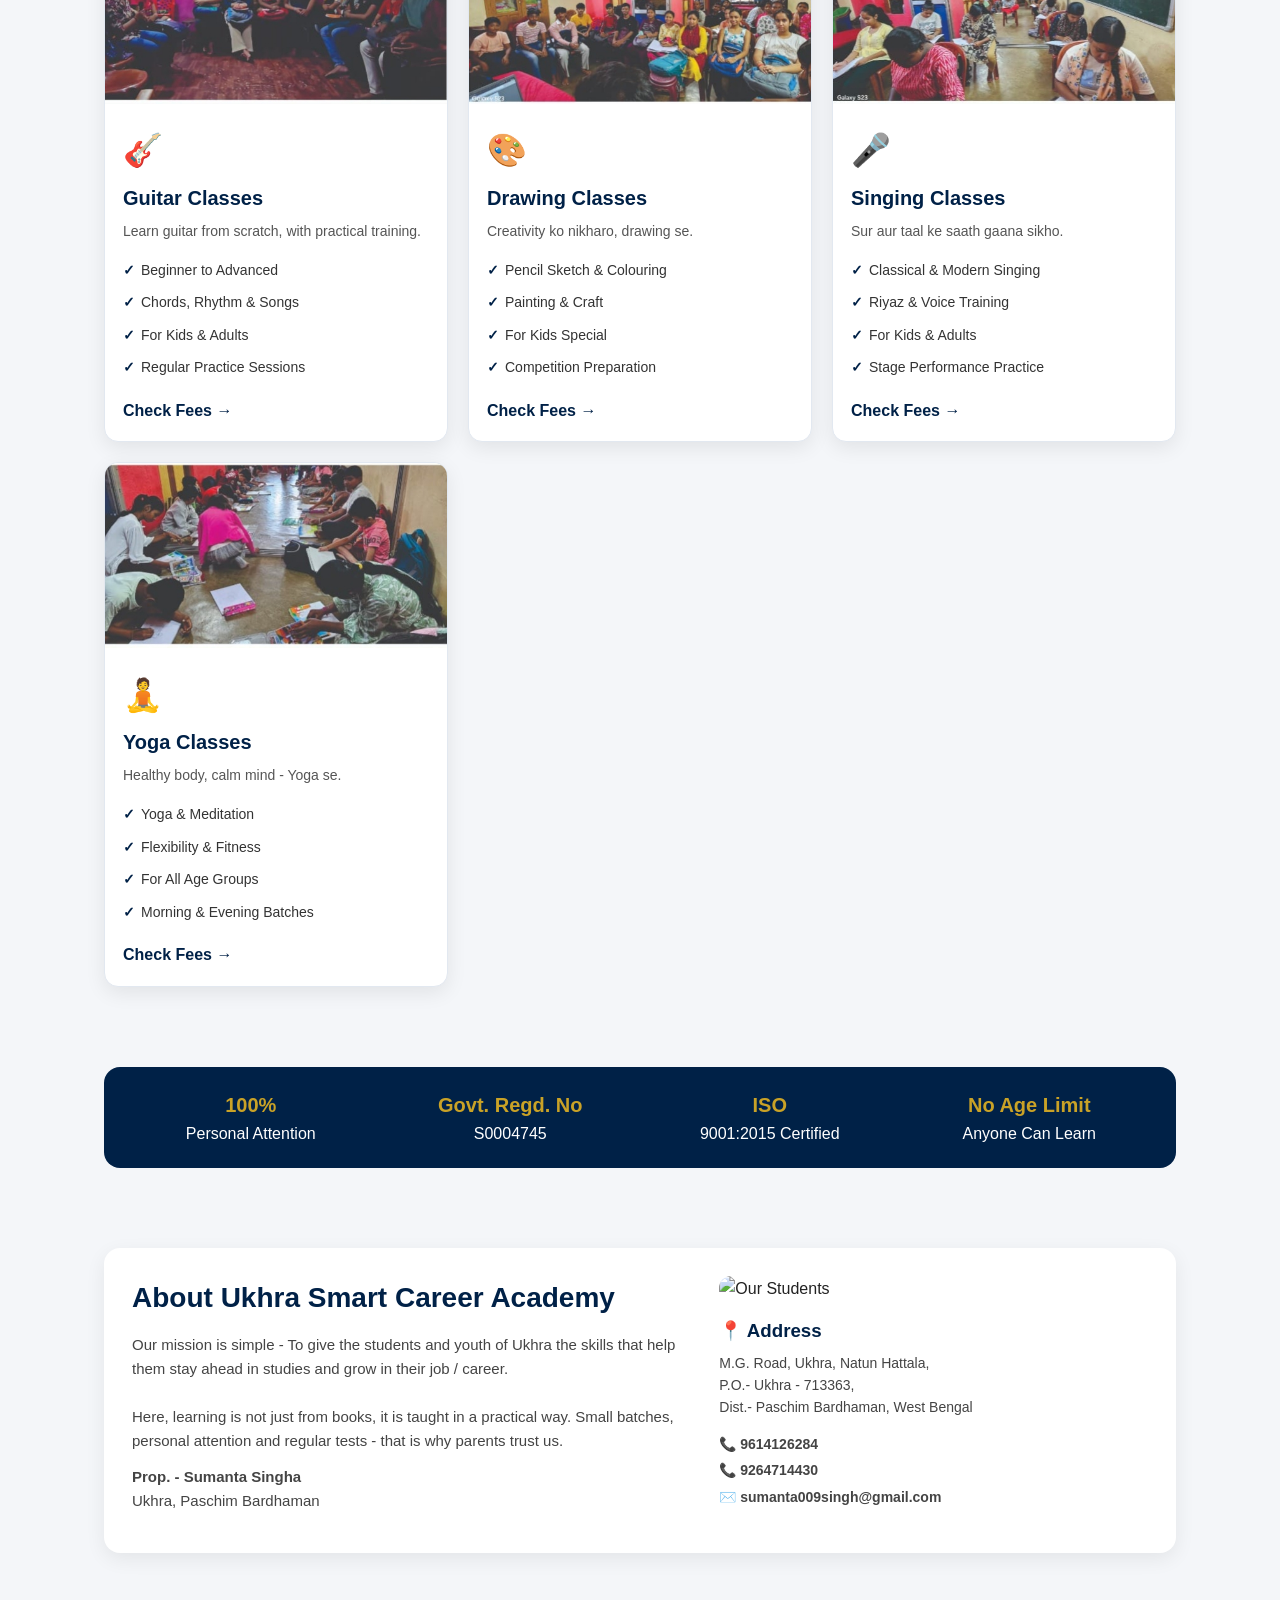
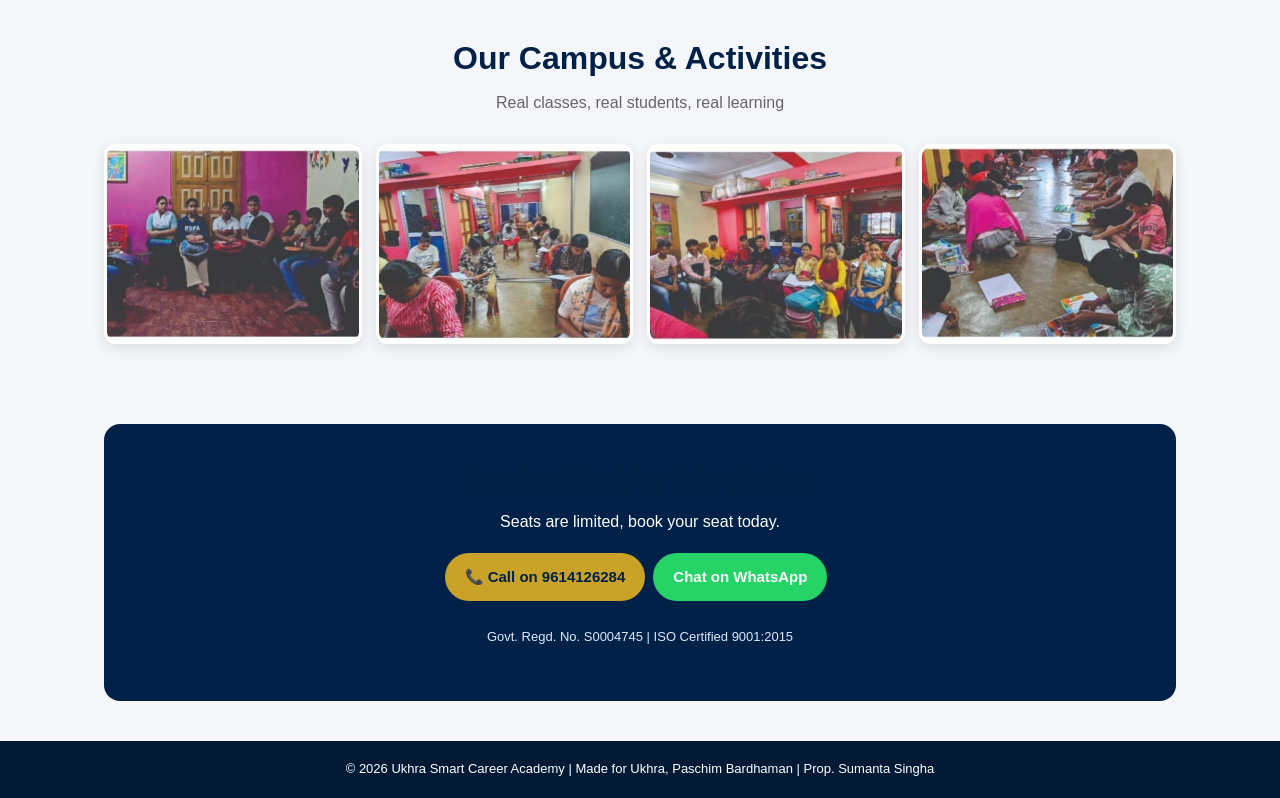
==== commit ae35961f: "Update index.html" ====
--- a/index.html
+++ b/index.html
@@ -20,8 +20,7 @@
 <a href="#contact">Contact</a>
 <a href="admission.html">Admission</a>
 </nav>
-<button class="menu-btn" onclick="toggleMenu()">☰</button>
-</header>
+<button class="menu-btn">☰</button>
 <div class="mobile-nav" id="mobileNav">
 <a href="#courses">Courses</a>
 <a href="#why">Why Us</a>
@@ -30,6 +29,7 @@
 <a href="#contact">Contact</a>
 <a href="admission.html">Admission</a>
 </div>
+</header>
 
 <section class="hero">
 <div class="hero-left">
@@ -114,7 +114,7 @@
 <section class="section">
 <div class="why" id="why">
 <div><b>100%</b>Personal Attention</div>
-<div><b>Govt. Regd.</b>S0004745</div>
+<div><b>Govt. Regd. No</b>S0004745</div>
 <div><b>ISO</b>9001:2015 Certified</div>
 <div><b>No Age Limit</b>Anyone Can Learn</div>
 </div>
--- a/style.css
+++ b/style.css
@@ -5,7 +5,7 @@
   font-family:'Segoe UI', Arial, sans-serif;
 }
 body{
-  background:#fff8e7;
+  background:#f4f6f9;
   color:#222;
   line-height:1.6;
 }
@@ -13,7 +13,7 @@
 
 /* TOP BAR */
 .top{
-  background:#1a1a1a;
+  background:#001a35;
   color:#fff;
   text-align:center;
   font-size:13px;
@@ -22,7 +22,8 @@
 
 /* HEADER */
 header{
-  background:#ffcc00;
+  background:#002147;
+  color: #fff;
   display:flex;
   justify-content:space-between;
   align-items:center;
@@ -38,8 +39,12 @@
   gap:10px;
   font-weight:900;
   font-size:18px;
+  
   line-height:1.1;
-  color:#000;
+  color:#fff;
+}
+span{
+  font-family:copperplate gothic bold, 'copperplate' , 'cinzel', serif; 
 }
 .logo img{
   width:58px;
@@ -54,7 +59,7 @@
   display:block;
   font-size:11px;
   letter-spacing:1px;
-  color:#333;
+  color:#C9A227;
   font-weight:700;
   margin-top:2px;
 }
@@ -66,12 +71,12 @@
 nav a{
   font-weight:700;
   font-size:15px;
-  color:#000;
-}
-nav a:hover{color:#fff}
+  color:#fff;
+}
+nav a:hover{color:#C9A227}
 nav a:last-child{
-  background:#000;
-  color:#ffcc00;
+  background:#C9A227;
+  color:#002147;
   padding:8px 16px;
   border-radius:20px;
 }
@@ -81,18 +86,26 @@
   background:none;
   border:none;
   cursor:pointer;
+  color:#fff;
 }
 .mobile-nav{
   display:none;
-  background:#ffcc00;
+  background:#002147;
   padding:10px 5%;
   flex-direction:column;
   gap:10px;
+  position:absolute;
+  top:100%;
+  left:0;
+  right:0;
+  z-index:9999;
+  box-shadow:0 8px 20px rgba(0,0,0,0.2);
 }
 .mobile-nav a{
   font-weight:700;
   padding:8px 0;
-  border-bottom:1px solid rgba(0,0,0,0.1);
+  border-bottom:1px solid rgba(255,255,255,0.15);
+  color:#fff;
 }
 .mobile-nav.active{display:flex}
 
@@ -107,8 +120,8 @@
 }
 .hero-left{flex:1.2}
 .badge{
-  background:#000;
-  color:#ffcc00;
+  background:#002147;
+  color:#C9A227;
   display:inline-block;
   padding:7px 14px;
   border-radius:20px;
@@ -121,8 +134,9 @@
   line-height:1.05;
   font-weight:900;
   margin-bottom:12px;
-}
-.hero-left h1 span{color:#e6a800}
+  color:#002147;
+}
+.hero-left h1 span{color:#C9A227}
 .hero-left p{
   font-size:17px;
   color:#444;
@@ -137,8 +151,8 @@
   font-size:15px;
   margin:0 8px 10px 0;
 }
-.btn-yellow{background:#ffcc00;color:#000}
-.btn-white{background:#fff;color:#000;border:1px solid #ddd}
+.btn-yellow{background:#C9A227;color:#002147}
+.btn-white{background:#fff;color:#002147;border:1px solid #ddd}
 .btn-green{background:#25D366;color:#fff}
 .full-btn{display:block;text-align:center;margin-top:12px;width:100%}
 .hero-addr{font-size:14px!important;color:#666!important;margin-top:8px}
@@ -157,9 +171,9 @@
   padding:22px;
   border-radius:16px;
   box-shadow:0 8px 25px rgba(0,0,0,0.1);
-  border-top:5px solid #ffcc00;
-}
-.hero-card h3{font-size:20px;margin-bottom:8px}
+  border-top:5px solid #002147;
+}
+.hero-card h3{font-size:20px;margin-bottom:8px;color:#002147}
 .hero-card p{font-size:14px;color:#555;margin-bottom:6px}
 
 /* SECTION */
@@ -173,6 +187,7 @@
   font-size:32px;
   font-weight:900;
   margin-bottom:6px;
+  color:#002147;
 }
 .sub{
   text-align:center;
@@ -192,7 +207,7 @@
   overflow:hidden;
   box-shadow:0 6px 20px rgba(0,0,0,0.08);
   padding-bottom:18px;
-  border:1px solid #f0e6c8;
+  border:1px solid #e2e8f0;
 }
 .card img{
   width:100%;
@@ -207,6 +222,7 @@
   font-size:20px;
   padding:0 18px;
   margin-bottom:6px;
+  color:#002147;
 }
 .card p{
   font-size:14px;
@@ -229,19 +245,19 @@
   content:"✓";
   position:absolute;
   left:0;
-  color:#e6a800;
+  color:#002147;
   font-weight:900;
 }
 .card a{
   display:inline-block;
   margin:0 18px;
   font-weight:800;
-  color:#b78a00;
+  color:#002147;
 }
 
 /* WHY */
 .why{
-  background:#000;
+  background:#002147;
   color:#fff;
   display:grid;
   grid-template-columns:1fr 1fr 1fr 1fr;
@@ -253,7 +269,7 @@
 .why div b{
   display:block;
   font-size:20px;
-  color:#ffcc00;
+  color:#C9A227;
 }
 
 /* ABOUT */
@@ -266,7 +282,7 @@
   box-shadow:0 6px 20px rgba(0,0,0,0.07);
 }
 .about-left{flex:1.3}
-.about-left h2{text-align:left;font-size:28px;margin-bottom:12px}
+.about-left h2{text-align:left;font-size:28px;margin-bottom:12px;color:#002147}
 .about-left p{color:#444;font-size:15px;margin-bottom:12px}
 .about-right{flex:1}
 .about-img{
@@ -276,7 +292,7 @@
   border-radius:12px;
   margin-bottom:14px;
 }
-.about-right h3{margin-bottom:6px}
+.about-right h3{margin-bottom:6px;color:#002147}
 .about-right p{font-size:14px;color:#444}
 .contact-lines{margin-top:12px;font-weight:700;line-height:1.9}
 
@@ -297,18 +313,19 @@
 
 /* CONTACT */
 .contact{
-  background:#ffcc00;
+  background:#002147;
+  color:#fff;
   text-align:center;
   padding:35px 20px;
   border-radius:16px;
 }
 .contact h2{font-size:28px}
 .contact p{margin-bottom:18px}
-.contact .small{font-size:13px;margin-top:16px;color:#333}
+.contact .small{font-size:13px;margin-top:16px;color:#dbeafe}
 
 /* FOOTER */
 footer{
-  background:#1a1a1a;
+  background:#001a35;
   color:#fff;
   text-align:center;
   padding:18px 10px;
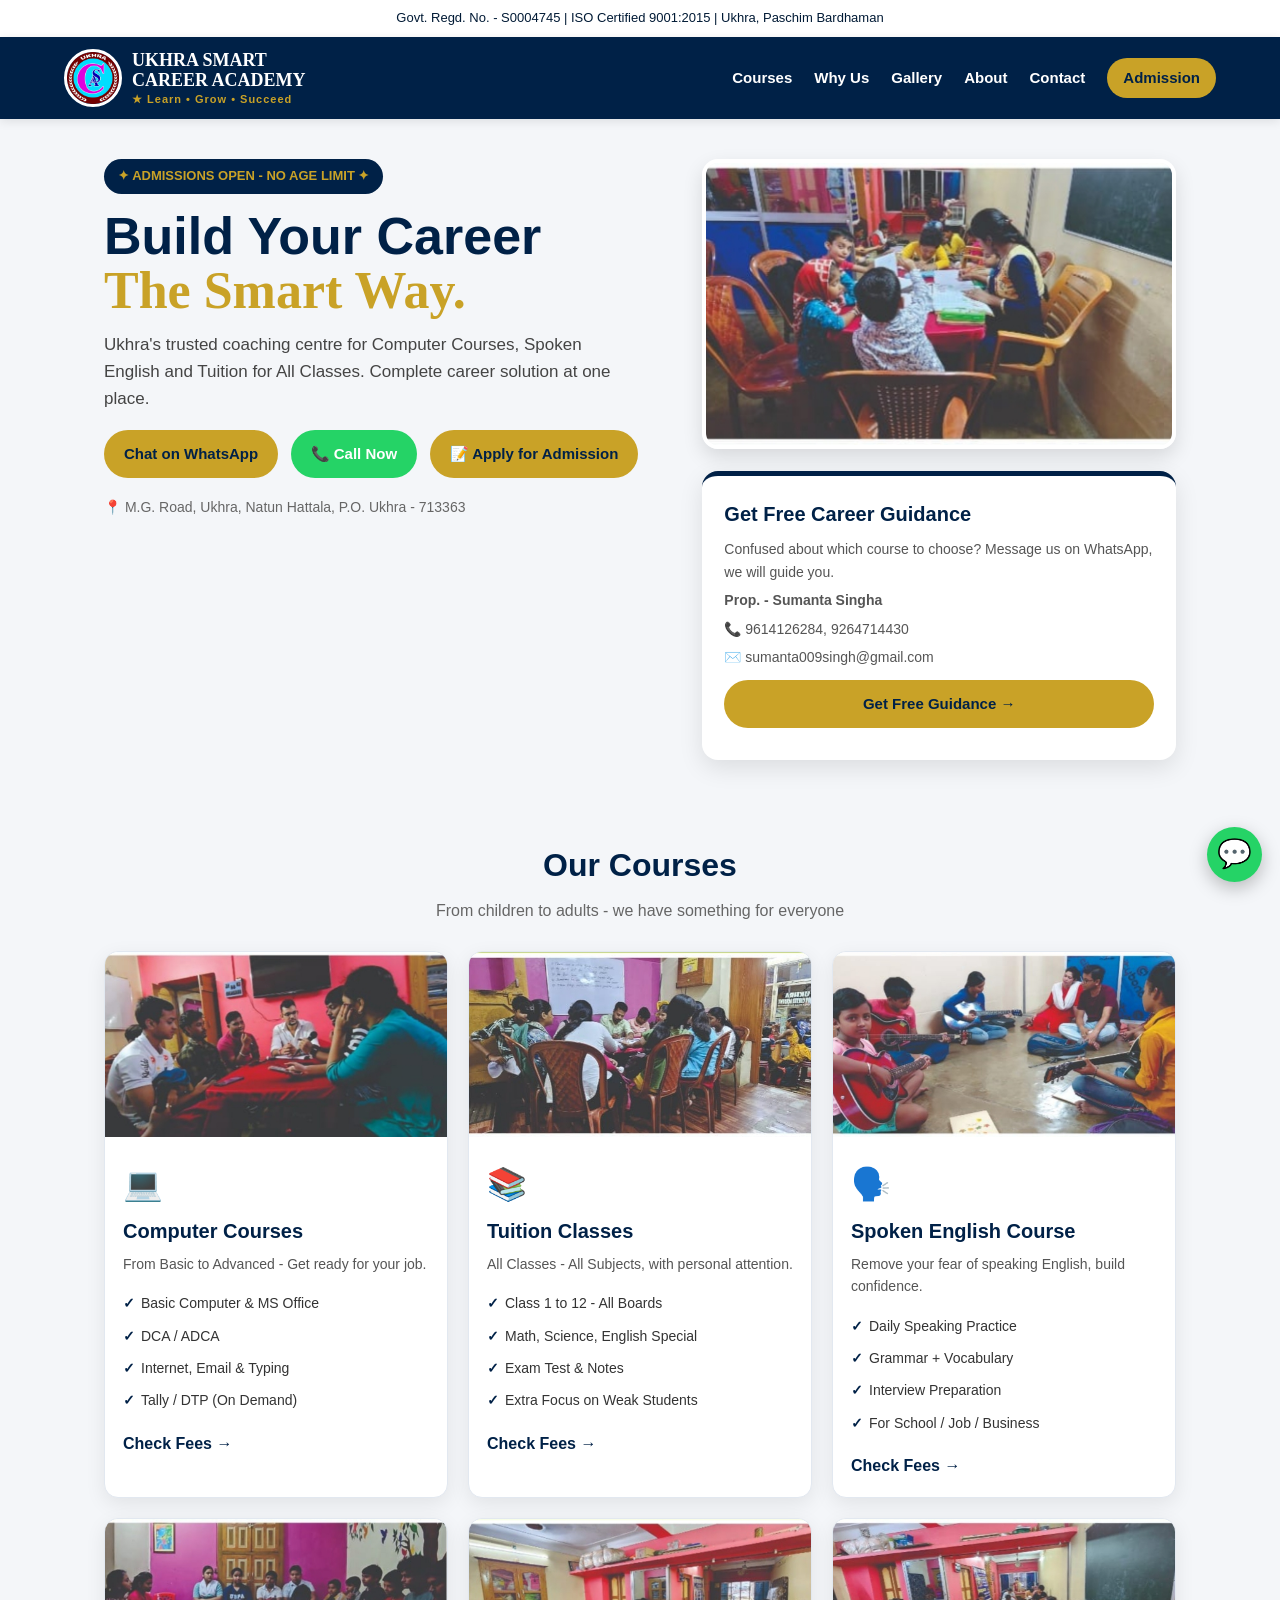
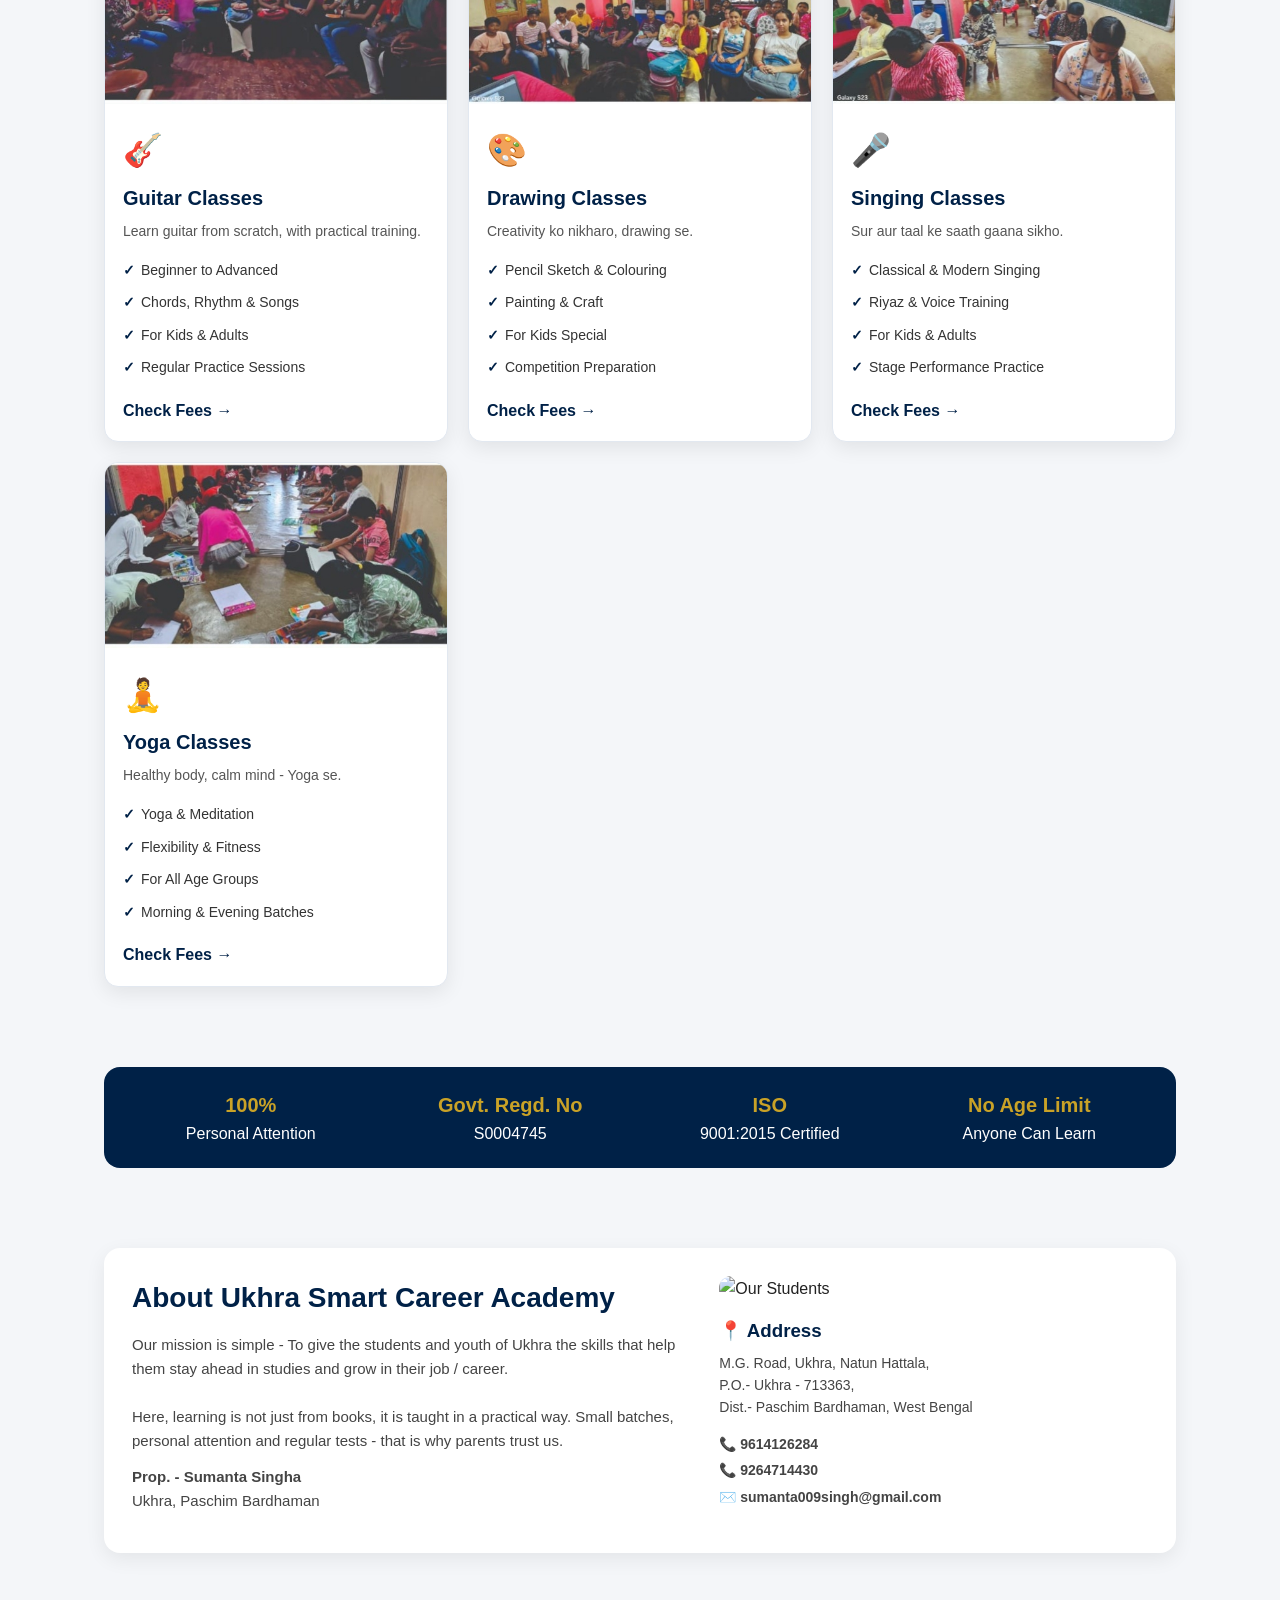
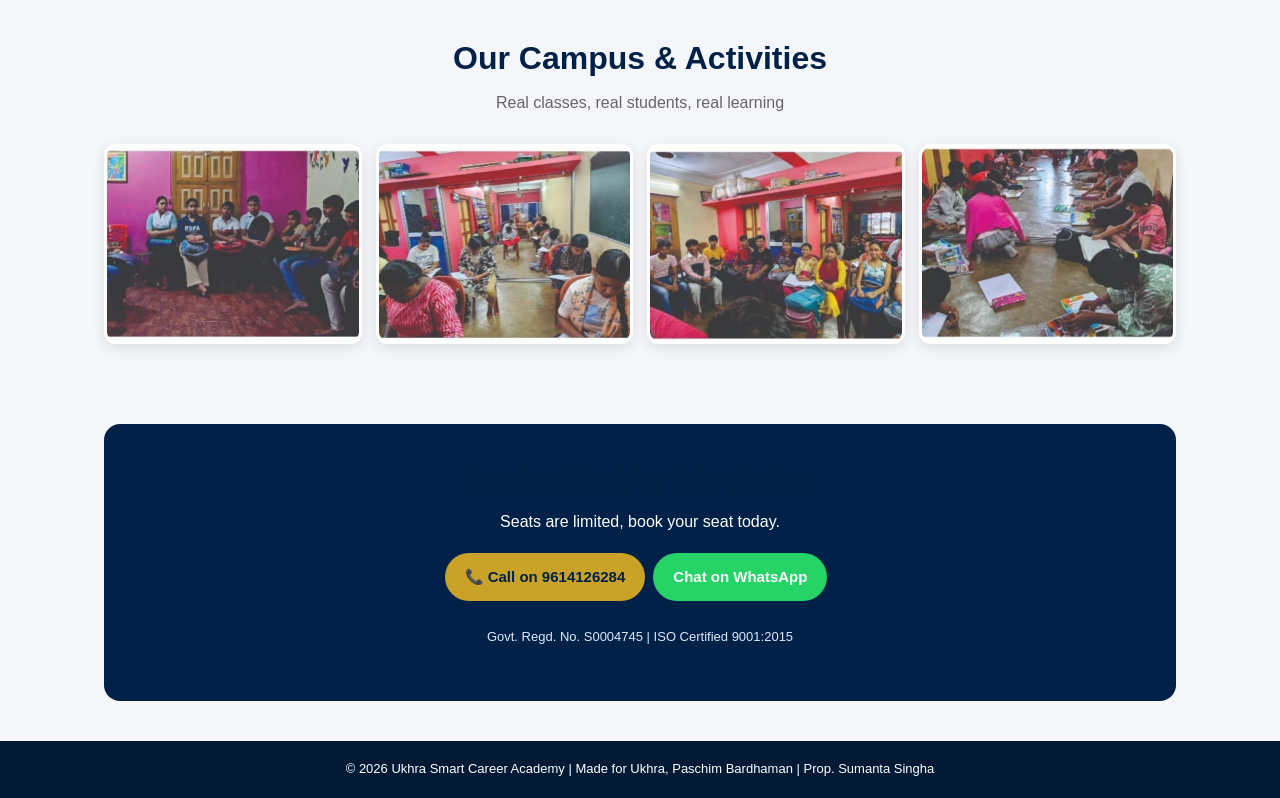
==== commit fa01fe73: "Update index.html" ====
--- a/index.html
+++ b/index.html
@@ -37,7 +37,7 @@
 <h1>Build Your Career<br><span>The Smart Way.</span></h1>
 <p>Ukhra's trusted coaching centre for Computer Courses, Spoken English and Tuition for All Classes. Complete career solution at one place.</p>
 <a class="btn btn-yellow" href="https://wa.me/919614126284">Chat on WhatsApp</a>
-<a class="btn btn-white" href="tel:9614126284">📞 Call Now</a>
+<a class="btn btn-green" href="tel:9614126284">📞 Call Now</a>
 <a class="btn btn-yellow" href="admission.html">📝 Apply for Admission</a>
 <p class="hero-addr">📍 M.G. Road, Ukhra, Natun Hattala, P.O. Ukhra - 713363</p>
 </div>
--- a/style.css
+++ b/style.css
@@ -13,8 +13,8 @@
 
 /* TOP BAR */
 .top{
-  background:#001a35;
-  color:#fff;
+  background:#fff;
+  color:#001a35;
   text-align:center;
   font-size:13px;
   padding:8px 10px;
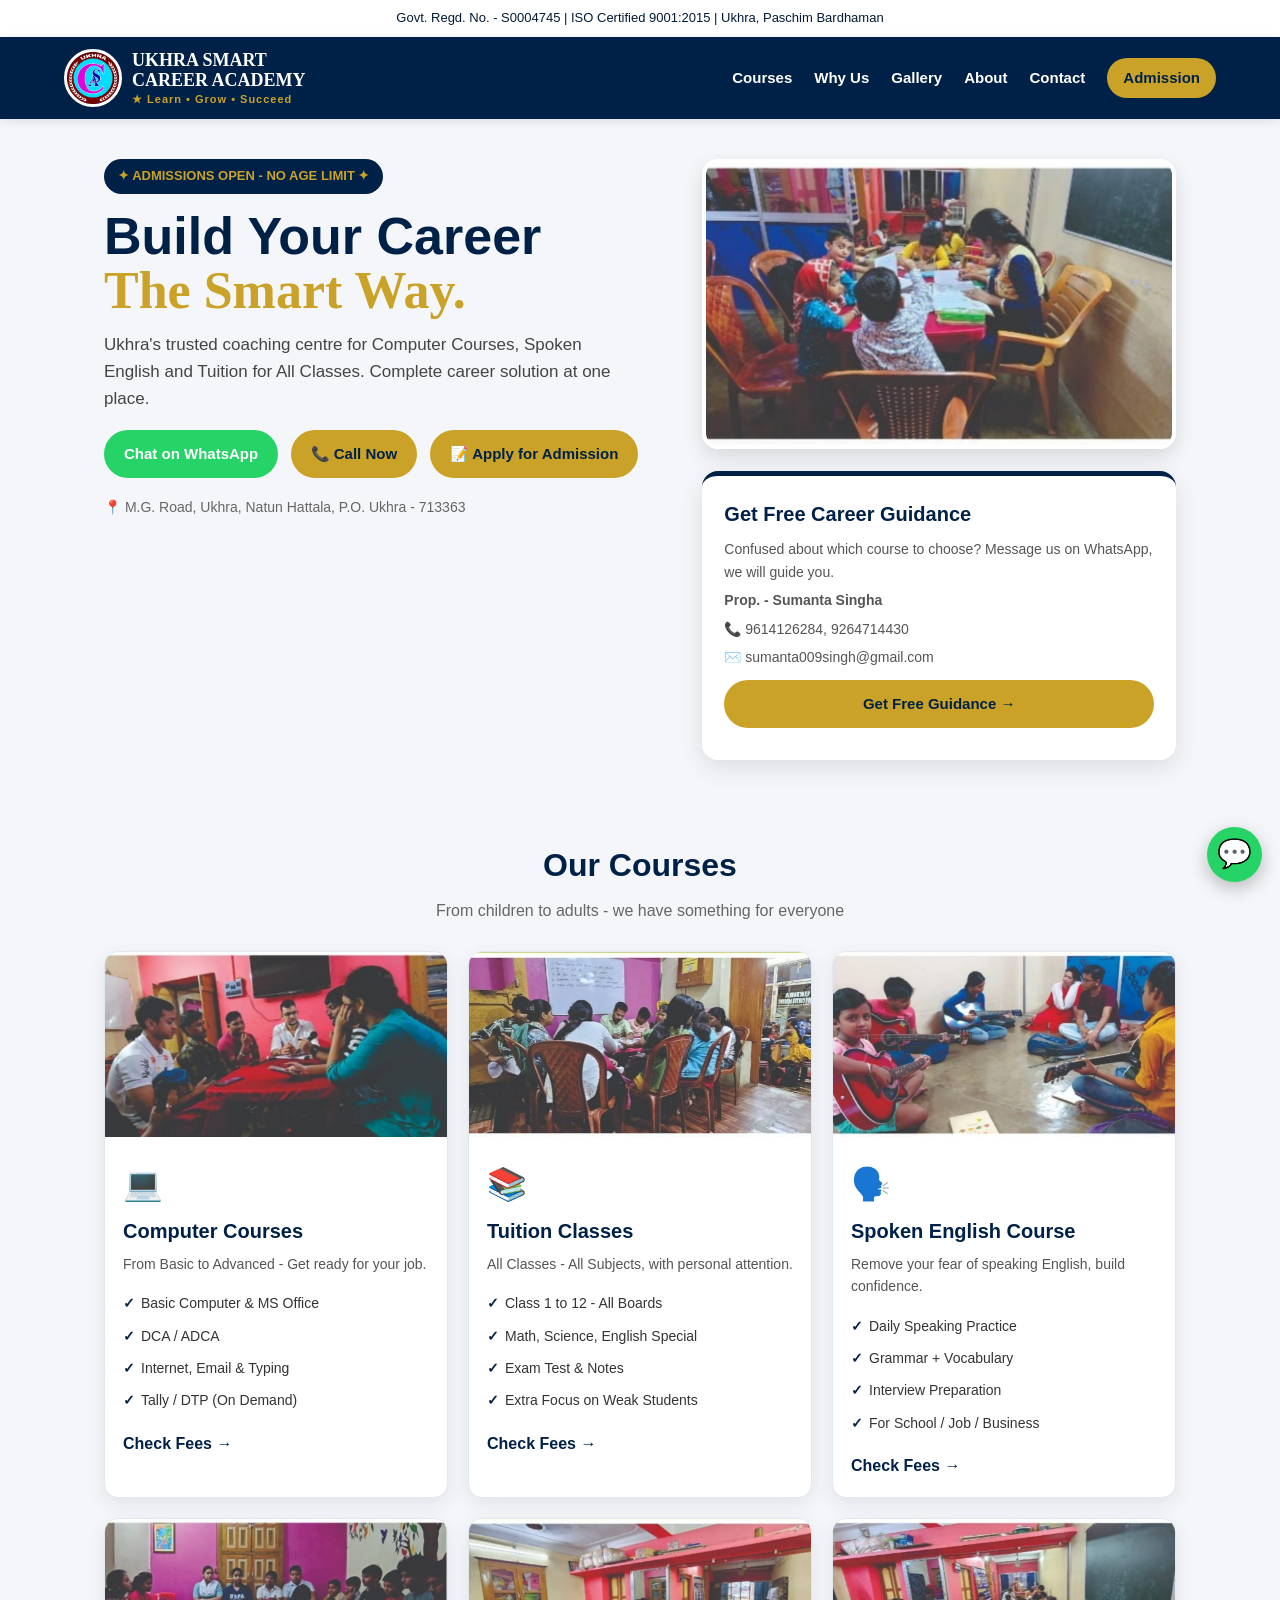
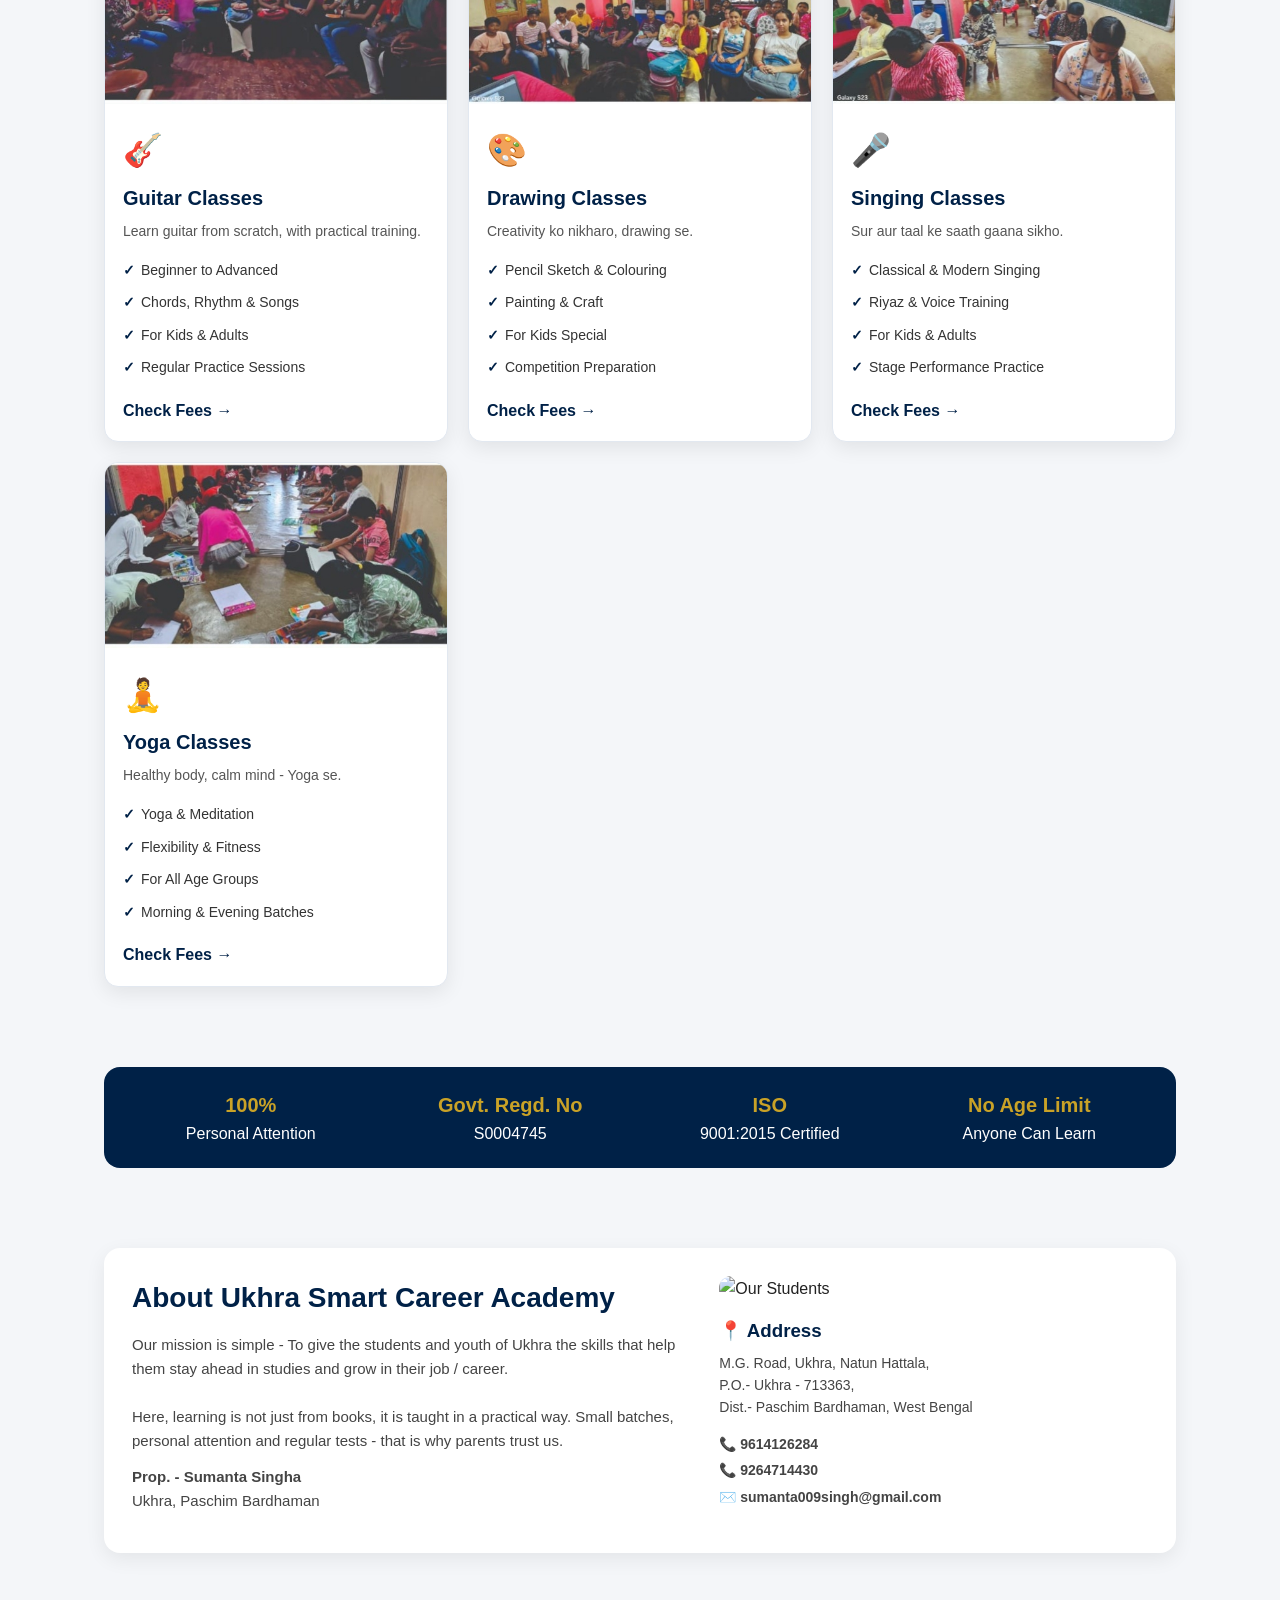
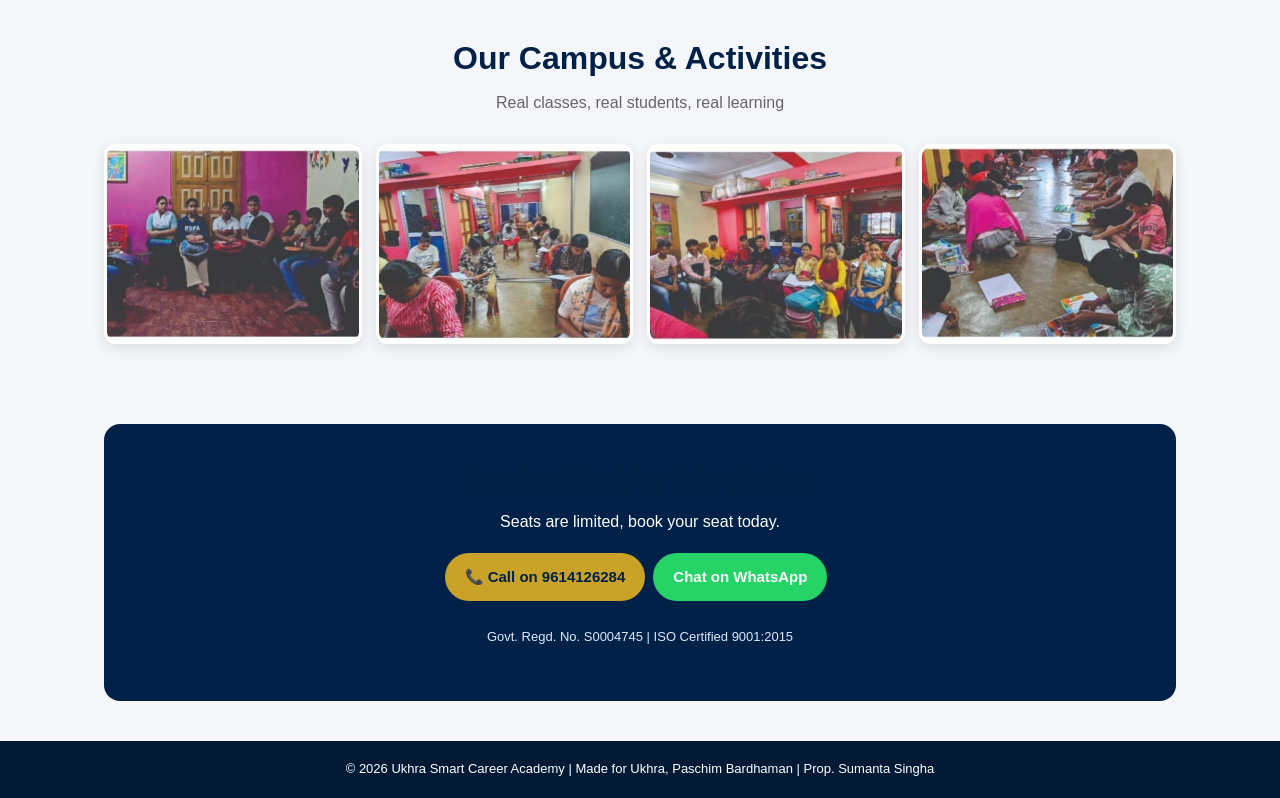
==== commit 83932a01: "Update index.html" ====
--- a/index.html
+++ b/index.html
@@ -36,8 +36,8 @@
 <div class="badge">✦ ADMISSIONS OPEN - NO AGE LIMIT ✦</div>
 <h1>Build Your Career<br><span>The Smart Way.</span></h1>
 <p>Ukhra's trusted coaching centre for Computer Courses, Spoken English and Tuition for All Classes. Complete career solution at one place.</p>
-<a class="btn btn-yellow" href="https://wa.me/919614126284">Chat on WhatsApp</a>
-<a class="btn btn-green" href="tel:9614126284">📞 Call Now</a>
+<a class="btn btn-green" href="https://wa.me/919614126284">Chat on WhatsApp</a>
+<a class="btn btn-yellow" href="tel:9614126284">📞 Call Now</a>
 <a class="btn btn-yellow" href="admission.html">📝 Apply for Admission</a>
 <p class="hero-addr">📍 M.G. Road, Ukhra, Natun Hattala, P.O. Ukhra - 713363</p>
 </div>
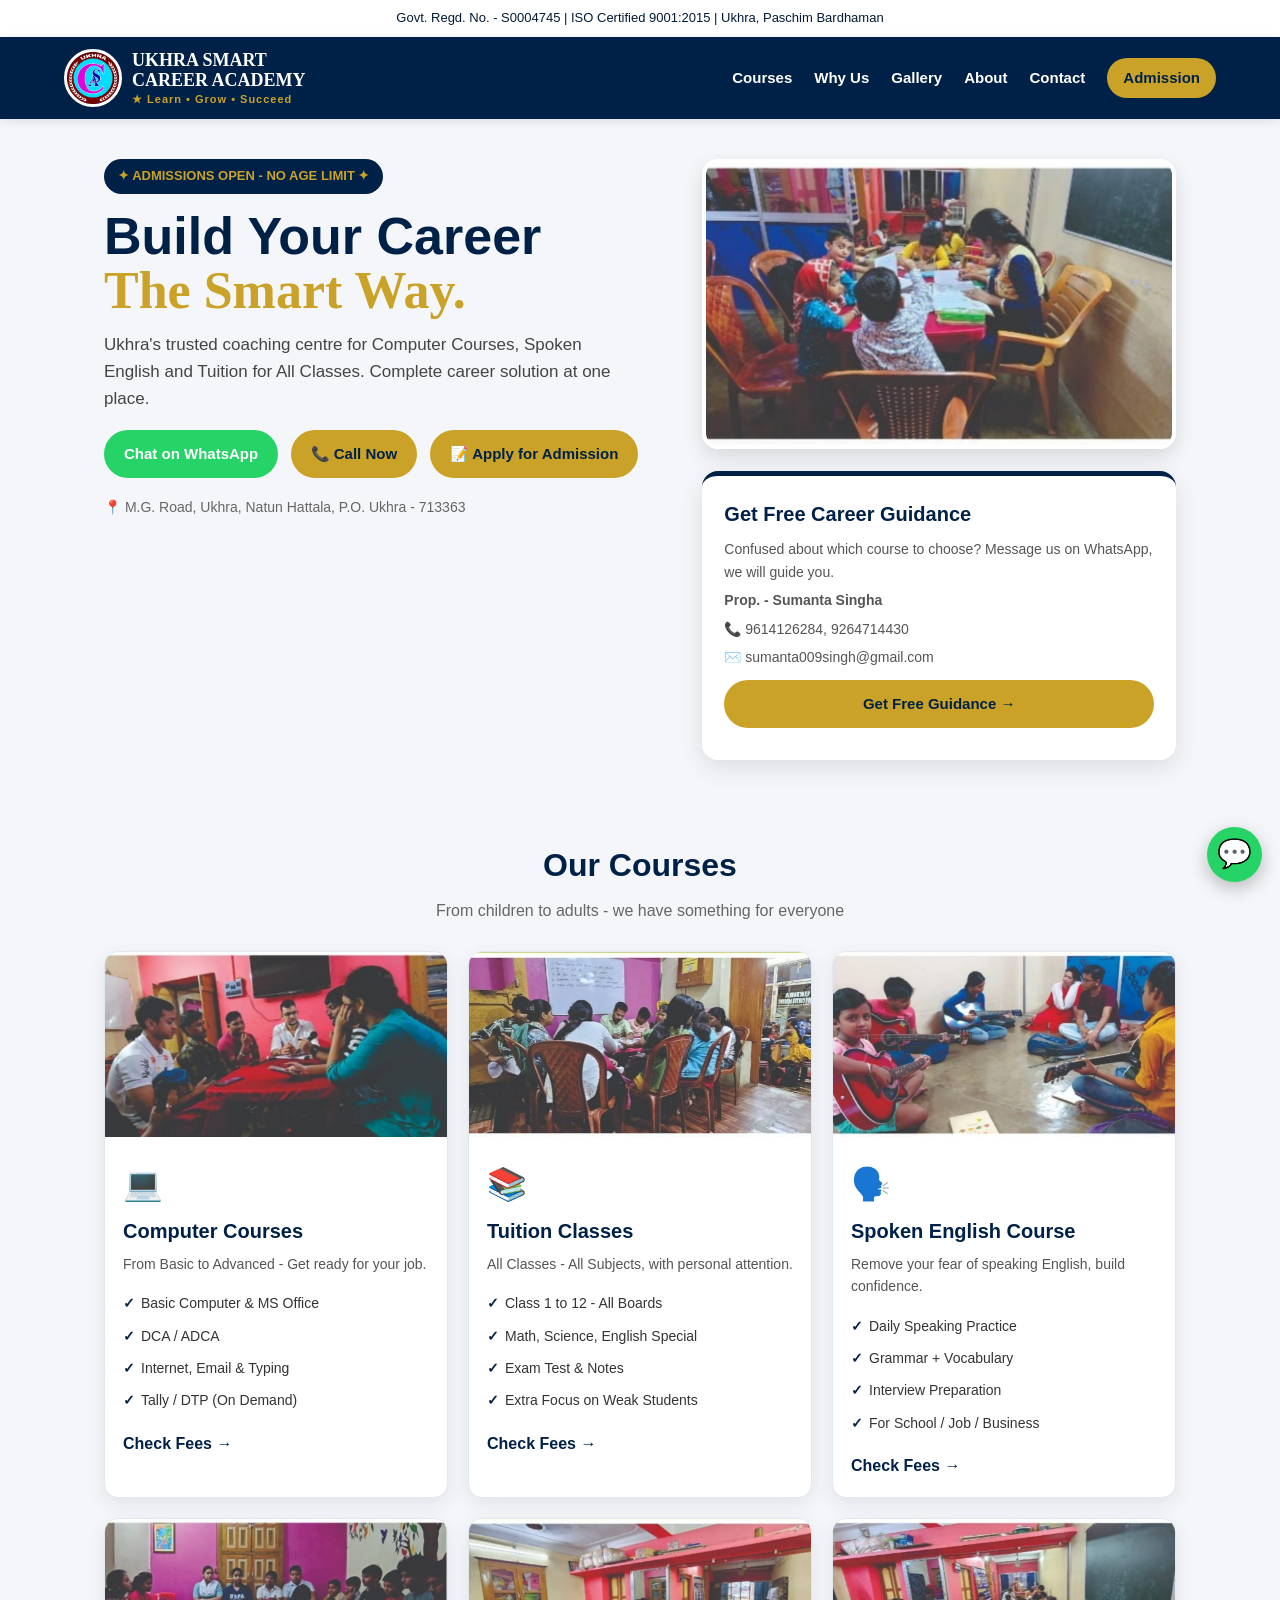
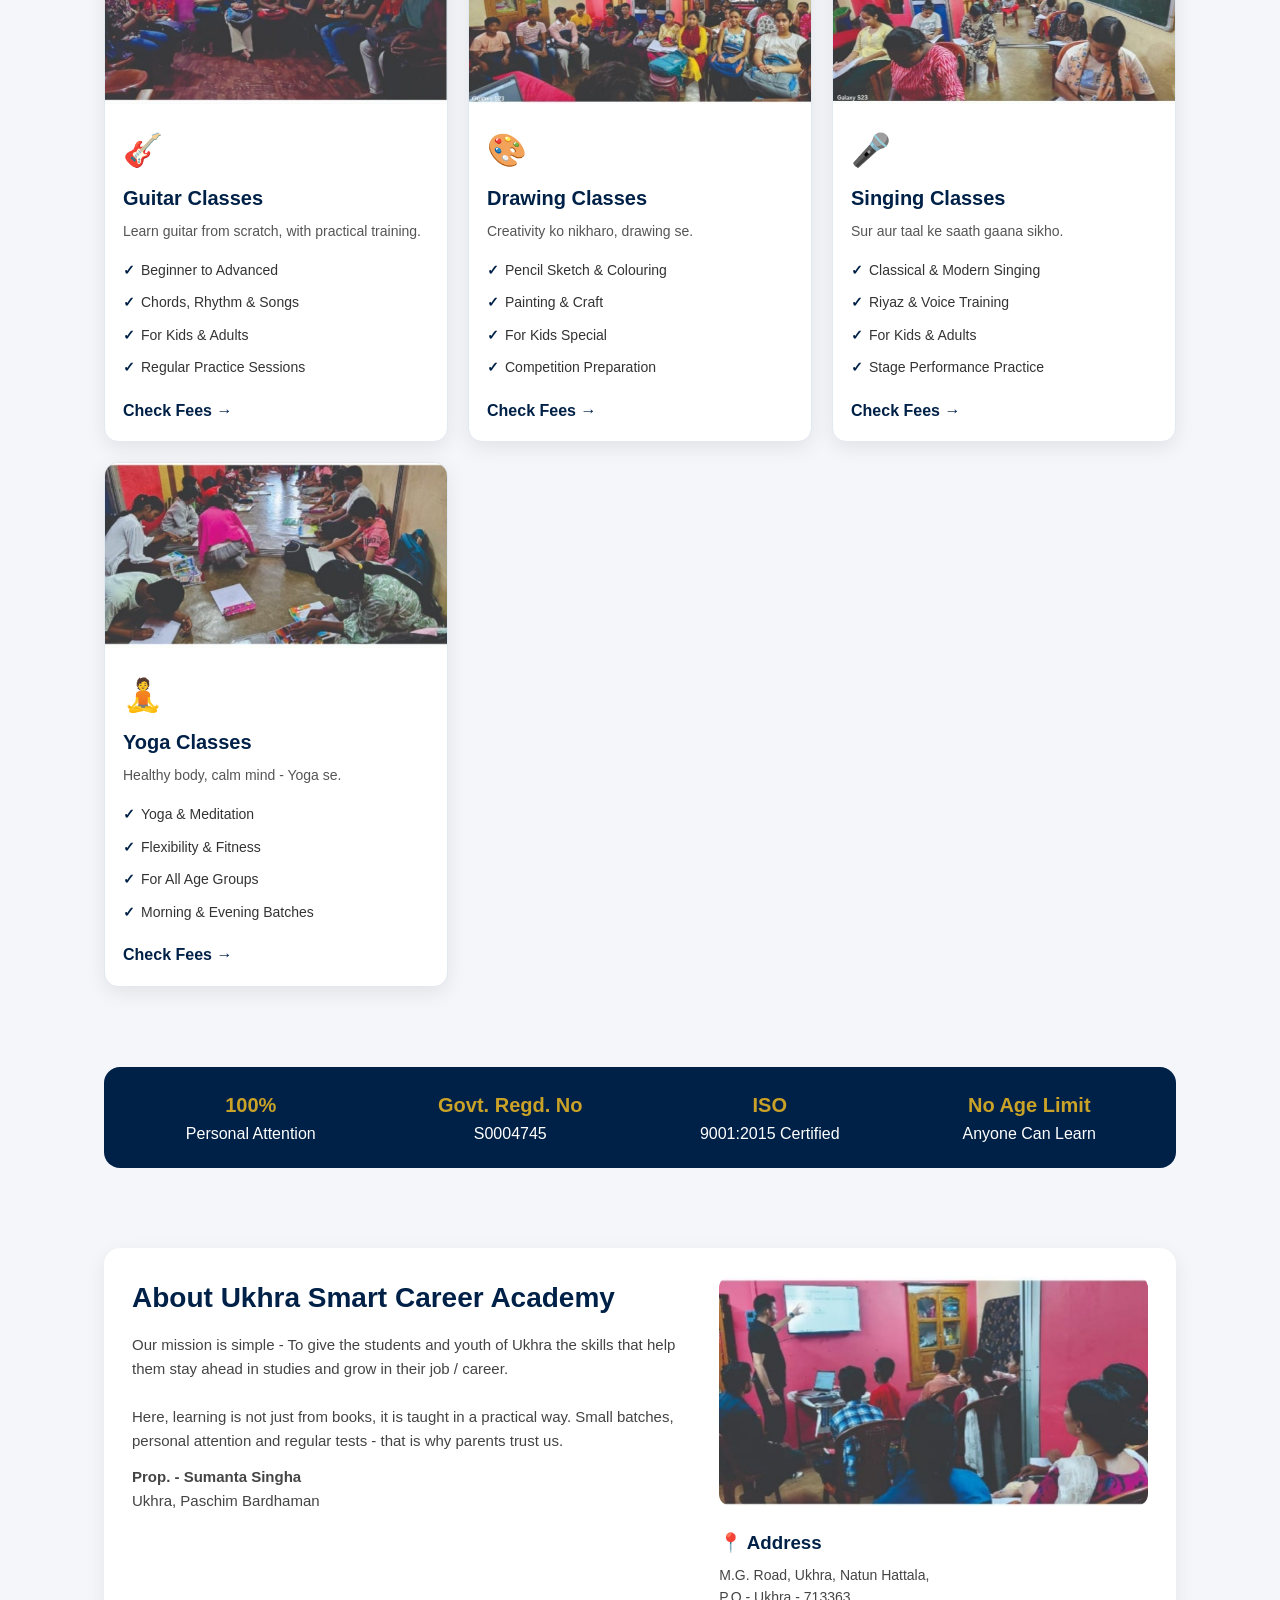
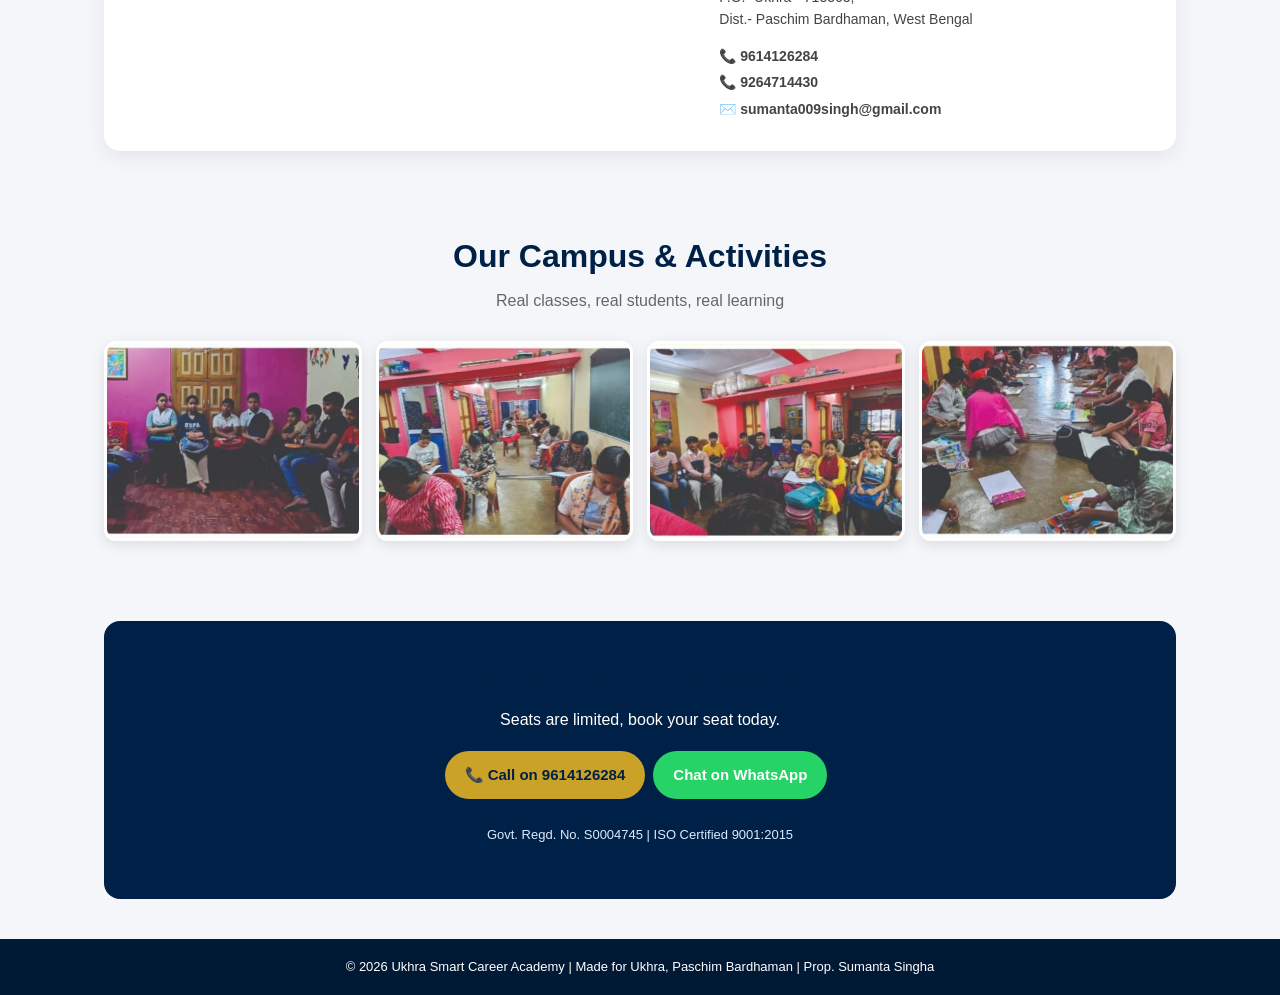
==== commit 888d98fe: "Update index.html" ====
--- a/index.html
+++ b/index.html
@@ -123,7 +123,7 @@
 <section class="section" id="about">
 <div class="about">
 <div class="about-left"><h2>About Ukhra Smart Career Academy</h2><p>Our mission is simple - To give the students and youth of Ukhra the skills that help them stay ahead in studies and grow in their job / career.<br><br>Here, learning is not just from books, it is taught in a practical way. Small batches, personal attention and regular tests - that is why parents trust us.</p><p><b>Prop. - Sumanta Singha</b><br>Ukhra, Paschim Bardhaman</p></div>
-<div class="about-right"><img src="images/image_4.jpg" alt="Our Students" class="about-img"><h3>📍 Address</h3><p>M.G. Road, Ukhra, Natun Hattala,<br>P.O.- Ukhra - 713363,<br>Dist.- Paschim Bardhaman, West Bengal</p><p class="contact-lines">📞 9614126284<br>📞 9264714430<br>✉️ sumanta009singh@gmail.com</p></div>
+<div class="about-right"><img src="image_4.jpg" alt="Our Students" class="about-img"><h3>📍 Address</h3><p>M.G. Road, Ukhra, Natun Hattala,<br>P.O.- Ukhra - 713363,<br>Dist.- Paschim Bardhaman, West Bengal</p><p class="contact-lines">📞 9614126284<br>📞 9264714430<br>✉️ sumanta009singh@gmail.com</p></div>
 </div>
 </section>
 
